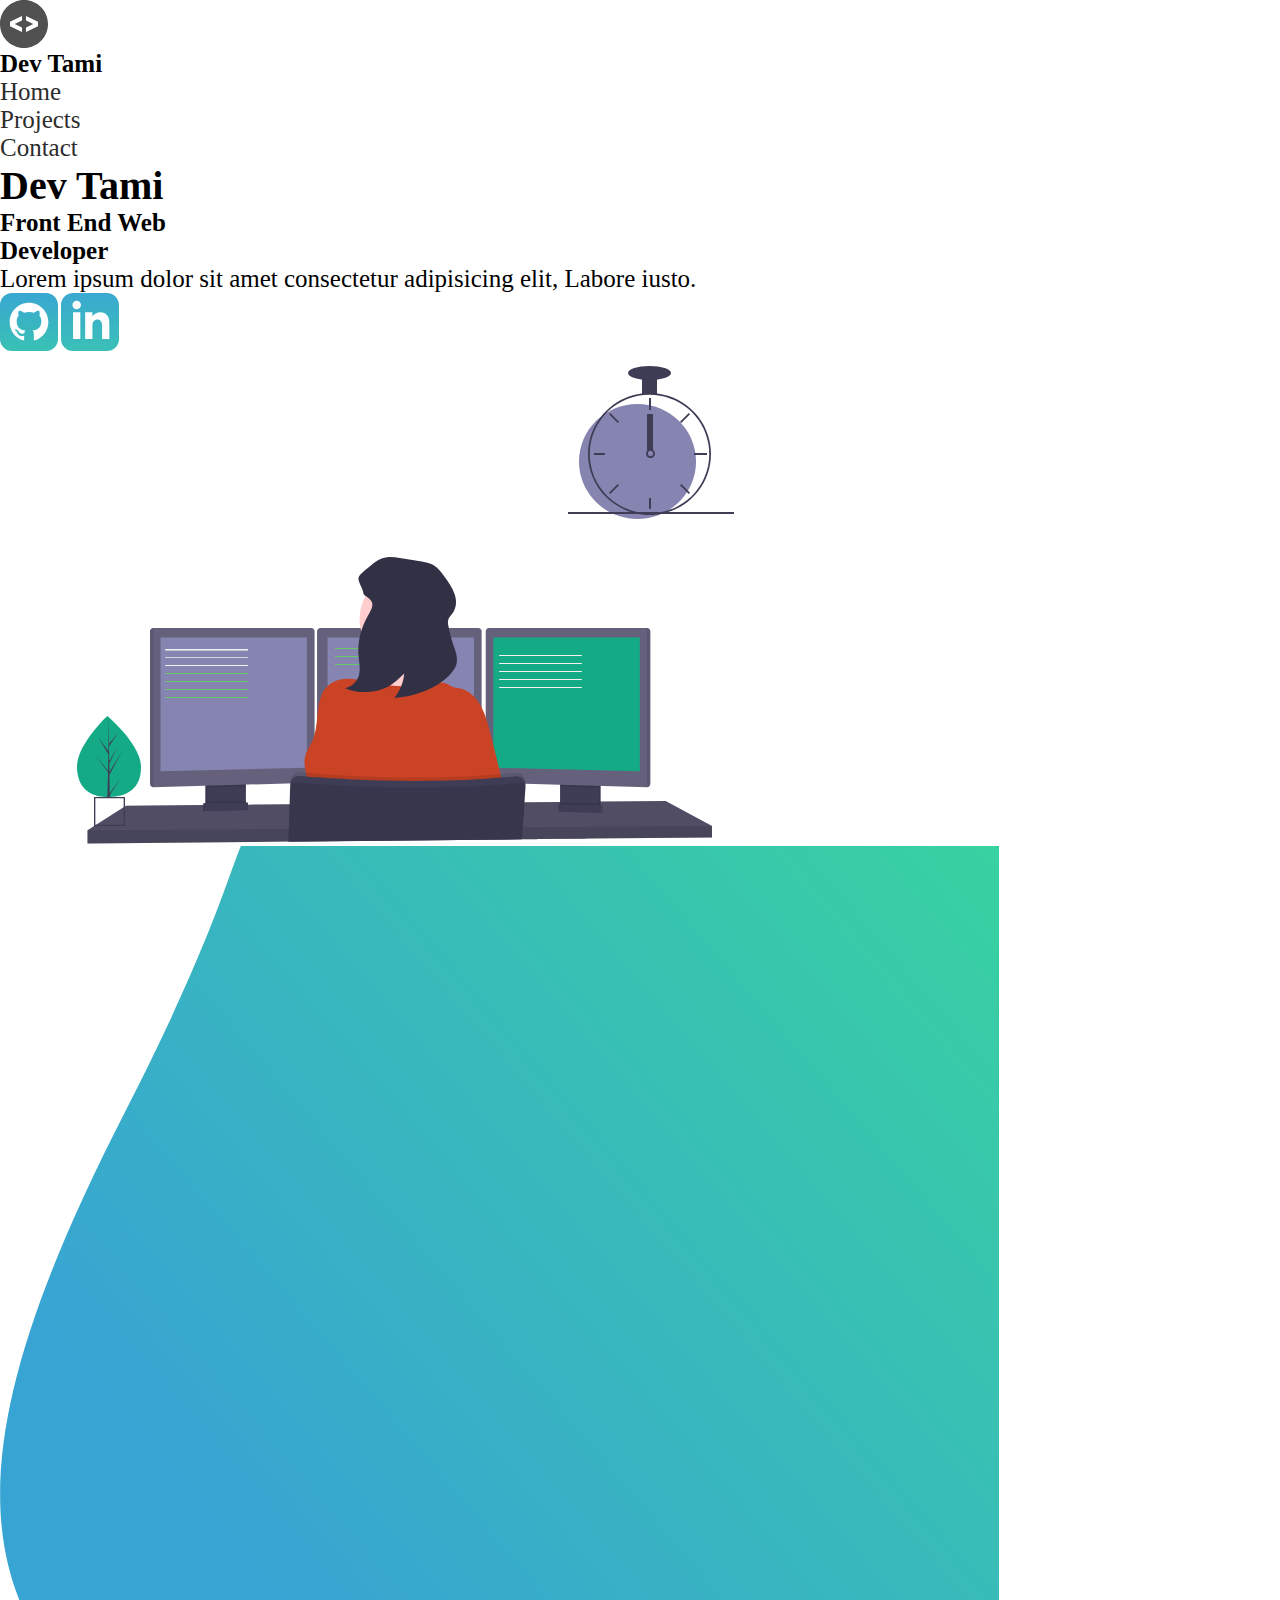
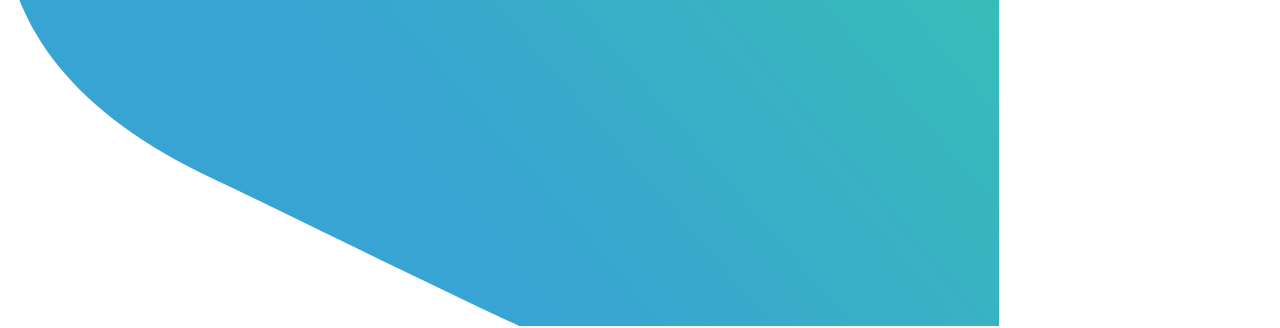
==== index.html @ 2d35cf11 "first commit" ====
<!DOCTYPE html>
<html lang="en">
<head>
    <meta charset="UTF-8">
    <meta http-equiv="X-UA-Compatible" content="IE=edge">
    <meta name="viewport" content="width=device-width, initial-scale=1.0">
    <link rel="stylesheet" href="./styles/base.css">
    <title>Sass</title>
</head>
<body>
    <header class="main-head">
        <nav>
            <div class="logo">
                <img src="./icons/code.svg" alt="icon-logo">
                <h1>Dev Tami</h1>
            </div>
            <ul>
                <li><a href="/">Home</a></li>
                <li><a href="/">Projects</a></li>
                <li><a href="/">Contact</a></li>
            </ul>
        </nav>

    </header>
    <section class="intro">
        <div class="intro-text">
            <h2>Dev Tami</h2>
            <h3>Front End Web <br/> Developer</h3>
            <p>Lorem ipsum dolor sit amet consectetur adipisicing elit, Labore iusto.</p>
            <div class="intro-social">
                <a href="#"><img src="./icons/github.svg" alt="github-social-link"></a>
                <a href="#"><img src="./icons/linked-in.svg" alt="linkedin-social-link"></a>
            </div>
        </div>
        <div class="intro-image">
            <svg width="859" height="487" viewBox="0 0 859 487" fill="none" xmlns="http://www.w3.org/2000/svg">
                <g id="undraw_programmer_imem 1">
                <path id="Vector" d="M711.975 468.967V480.392L586.654 481.622L585.318 481.648L537.688 482.114L536.549 482.132L522.072 482.263H521.643L433.394 483.133L288.53 484.566H288.407L251.574 484.935L251.178 484.944L87.5152 486.543V473.361L125.997 448.755L203.209 448.07L204.859 448.061L205.404 448.052L207.054 448.026L244.125 447.7L245.783 447.692L246.311 447.683L247.961 447.674L259.848 447.569L260.162 447.56L289.487 447.296H289.727L518.558 445.24L524.159 445.196H524.72L528.993 445.152L560.051 444.88L561.701 444.853L563.227 444.836H564.019L573.679 444.757L575.592 444.73L578.158 444.713L586.201 444.633L598.962 444.519L600.612 444.502L603.483 444.484H604.019L665.648 443.922L711.975 468.967Z" fill="#65617D"/>
                <path id="Vector_2" opacity="0.2" d="M711.975 468.967V480.392L586.654 481.622L585.318 481.648L537.688 482.114L536.549 482.132L522.072 482.263H521.643L433.394 483.133L288.53 484.566H288.407L251.574 484.935L251.178 484.944L87.5152 486.543V473.361L125.997 448.755L203.209 448.07L204.859 448.061L205.404 448.052L207.054 448.026L244.125 447.7L245.783 447.692L246.311 447.683L247.961 447.674L259.848 447.569L260.162 447.56L289.487 447.296H289.727L518.558 445.24L524.159 445.196H524.72L528.993 445.152L560.051 444.88L561.701 444.853L563.227 444.836H564.019L573.679 444.757L575.592 444.73L578.158 444.713L586.201 444.633L598.962 444.519L600.612 444.502L603.483 444.484H604.019L665.648 443.922L711.975 468.967Z" fill="black"/>
                <path id="Vector_3" d="M244.257 425.036V446.558C244.258 447.577 243.987 448.576 243.476 449.438C242.964 450.3 242.234 450.989 241.37 451.426C240.726 451.759 240.023 451.939 239.308 451.954L210.518 452.604C209.749 452.624 208.987 452.452 208.291 452.103C207.411 451.674 206.666 450.984 206.144 450.116C205.622 449.248 205.345 448.239 205.346 447.208V425.036H244.257Z" fill="#3F3D56"/>
                <path id="Vector_4" opacity="0.1" d="M244.257 425.036V446.558C244.258 447.577 243.987 448.576 243.476 449.438C242.964 450.3 242.234 450.989 241.37 451.426C240.726 451.759 240.023 451.939 239.308 451.954L210.518 452.604C209.749 452.624 208.987 452.452 208.291 452.103C207.411 451.674 206.666 450.984 206.144 450.116C205.622 449.248 205.345 448.239 205.346 447.208V425.036H244.257Z" fill="black"/>
                <path id="Vector_5" d="M245.907 425.036V446.558C245.907 447.577 245.636 448.576 245.125 449.438C244.614 450.3 243.884 450.989 243.02 451.426C242.376 451.759 241.673 451.939 240.958 451.954L212.168 452.604C211.399 452.624 210.637 452.452 209.941 452.103C209.061 451.674 208.316 450.984 207.794 450.116C207.272 449.248 206.995 448.239 206.996 447.208V425.036H245.907Z" fill="#3F3D56"/>
                <path id="Vector_6" d="M600.612 425.028H561.701V452.71H600.612V425.028Z" fill="#3F3D56"/>
                <path id="Vector_7" opacity="0.1" d="M600.612 425.028H561.701V452.71H600.612V425.028Z" fill="black"/>
                <path id="Vector_8" d="M598.962 425.028H560.051V452.71H598.962V425.028Z" fill="#3F3D56"/>
                <path id="Vector_9" opacity="0.1" d="M245.899 425.028V429.395L206.988 430.502V425.028H245.899Z" fill="black"/>
                <path id="Vector_10" d="M314.581 274.499V422.312C314.571 423.214 314.236 424.078 313.645 424.724C313.053 425.37 312.252 425.75 311.405 425.783L153.31 430.265H153.269C152.408 430.254 151.586 429.884 150.977 429.236C150.368 428.587 150.021 427.711 150.011 426.794V274.499C150.021 273.582 150.368 272.706 150.977 272.057C151.586 271.409 152.408 271.04 153.269 271.028H311.323C312.184 271.04 313.006 271.409 313.615 272.057C314.224 272.706 314.57 273.582 314.581 274.499Z" fill="#65617D"/>
                <path id="Vector_11" opacity="0.1" d="M153.31 271.028V430.265H153.269C152.408 430.254 151.586 429.884 150.977 429.236C150.368 428.587 150.021 427.711 150.011 426.794V274.499C150.021 273.582 150.368 272.706 150.977 272.057C151.586 271.409 152.408 271.04 153.269 271.028H153.31Z" fill="black"/>
                <path id="Vector_12" d="M160.52 280.466H306.942V410.747L160.52 414.262V280.466Z" fill="#8684B0"/>
                <path id="Vector_13" opacity="0.1" d="M598.962 425.028V430.661L560.051 429.553V425.028H598.962Z" fill="black"/>
                <path id="Vector_14" d="M650.321 274.499V426.794C650.311 427.719 649.958 428.602 649.341 429.251C648.723 429.901 647.89 430.265 647.022 430.265L488.894 425.783C488.047 425.75 487.246 425.37 486.654 424.724C486.063 424.078 485.728 423.214 485.718 422.312V274.499C485.729 273.582 486.075 272.706 486.684 272.057C487.293 271.409 488.115 271.04 488.976 271.028H647.03C647.897 271.03 648.728 271.396 649.343 272.045C649.959 272.695 650.311 273.576 650.321 274.499Z" fill="#65617D"/>
                <path id="Vector_15" opacity="0.1" d="M650.321 274.499V426.794C650.311 427.719 649.958 428.602 649.341 429.251C648.723 429.901 647.89 430.265 647.022 430.265V271.028C647.89 271.028 648.723 271.392 649.341 272.042C649.958 272.692 650.311 273.575 650.321 274.499Z" fill="black"/>
                <path id="Vector_16" d="M639.796 280.466H493.373V410.747L639.796 414.262V280.466Z" fill="#15AA86"/>
                <path id="Vector_17" d="M481.626 274.499V422.312C481.616 423.214 481.281 424.078 480.69 424.724C480.099 425.37 479.297 425.75 478.45 425.783L320.356 430.265C319.488 430.265 318.654 429.901 318.037 429.251C317.419 428.602 317.067 427.719 317.056 426.794V274.499C317.067 273.582 317.413 272.706 318.022 272.057C318.631 271.409 319.453 271.04 320.314 271.028H478.368C479.229 271.04 480.051 271.409 480.66 272.057C481.269 272.706 481.616 273.582 481.626 274.499Z" fill="#65617D"/>
                <path id="Vector_18" d="M327.565 280.466H473.988V410.747L327.565 414.262V280.466Z" fill="#8684B0"/>
                <path id="Vector_19" opacity="0.1" d="M711.975 468.967V480.392L586.654 481.622L585.318 481.648L537.688 482.114L536.549 482.132L522.072 482.263H521.643L433.394 483.133L288.53 484.566H288.407L251.574 484.935L251.178 484.944L87.5152 486.543V473.361L254.569 472.192H254.965L288.778 471.946H288.935L522.451 470.303H522.691L522.831 470.294H523.219L527.17 470.268H528.374L589.822 469.828L593.452 469.811L594.26 469.802L711.975 468.967Z" fill="black"/>
                <path id="Vector_20" d="M370.821 292H335.179C335.131 292 335.086 291.947 335.052 291.854C335.019 291.76 335 291.633 335 291.5C335 291.367 335.019 291.24 335.052 291.146C335.086 291.053 335.131 291 335.179 291H370.821C370.869 291 370.914 291.053 370.948 291.146C370.981 291.24 371 291.367 371 291.5C371 291.633 370.981 291.76 370.948 291.854C370.914 291.947 370.869 292 370.821 292Z" fill="#65CB69"/>
                <path id="Vector_21" d="M370.821 300H335.179C335.131 300 335.086 299.947 335.052 299.854C335.019 299.76 335 299.633 335 299.5C335 299.367 335.019 299.24 335.052 299.146C335.086 299.053 335.131 299 335.179 299H370.821C370.869 299 370.914 299.053 370.948 299.146C370.981 299.24 371 299.367 371 299.5C371 299.633 370.981 299.76 370.948 299.854C370.914 299.947 370.869 300 370.821 300Z" fill="#65CB69"/>
                <path id="Vector_22" d="M370.821 308H335.179C335.131 308 335.086 307.947 335.052 307.854C335.019 307.76 335 307.633 335 307.5C335 307.367 335.019 307.24 335.052 307.146C335.086 307.053 335.131 307 335.179 307H370.821C370.869 307 370.914 307.053 370.948 307.146C370.981 307.24 371 307.367 371 307.5C371 307.633 370.981 307.76 370.948 307.854C370.914 307.947 370.869 308 370.821 308Z" fill="#65CB69"/>
                <path id="Vector_23" d="M401.948 307.12C425.333 307.12 444.291 286.924 444.291 262.012C444.291 237.099 425.333 216.903 401.948 216.903C378.563 216.903 359.605 237.099 359.605 262.012C359.605 286.924 378.563 307.12 401.948 307.12Z" fill="#FFCDCD"/>
                <path id="Vector_24" d="M444.299 331.445C444.299 331.445 362.22 341.991 370.057 331.445C372.894 327.631 373.678 316.33 373.521 303.456C373.472 299.545 373.34 295.494 373.15 291.46C372.243 272.127 370.057 253.233 370.057 253.233C370.057 253.233 441.824 217.202 433.575 245.763C430.275 257.301 431.356 273.506 433.864 288.718C434.598 293.156 435.448 297.506 436.339 301.636C438.513 311.711 441.17 321.66 444.299 331.445Z" fill="#FFCDCD"/>
                <path id="Vector_25" d="M417.514 327.868C427.009 325.997 437.064 322.596 445.998 326.515C448.349 327.543 450.511 329.046 452.919 329.907C455.328 330.768 457.968 330.979 460.476 331.586C469.286 333.712 476.429 340.857 481.016 349.161C485.602 357.466 487.978 366.86 490.304 376.158L495.996 398.857C500.946 418.586 505.895 438.482 507.042 458.879C438.134 463.08 369.069 463.5 300.12 460.135C304.608 451.049 309.194 441.408 308.815 431.135C308.436 420.862 302.884 410.73 304.888 400.606C306.167 394.156 310.308 388.839 312.841 382.837C320.059 365.683 314.441 342.597 327.128 329.538C332.837 323.668 341.152 321.444 349.096 321.726C359.226 322.086 369.595 325.452 379.617 327.095C392.453 329.169 404.579 330.399 417.514 327.868Z" fill="#CA4325"/>
                <path id="Vector_26" opacity="0.1" d="M525.495 425.564L525.413 426.82V426.908L525.273 428.929L524.175 445.196L522.847 464.793L522.468 470.312L521.643 482.123V482.272L433.377 483.151L288.53 484.821V485.559H288.415V484.821V484.575L288.786 471.955L289.496 447.296L290.106 426.39L290.164 424.307C290.2 423.05 290.476 421.814 290.976 420.674C291.475 419.535 292.187 418.516 293.069 417.679C293.951 416.843 294.983 416.207 296.103 415.81C297.224 415.413 298.408 415.263 299.584 415.37C303.478 415.721 308.535 416.152 314.581 416.609L317.056 416.802C351.975 419.386 416.508 422.725 481.626 418.56C482.996 418.481 484.373 418.393 485.751 418.287C495.848 417.611 505.937 416.741 515.926 415.651C517.189 415.51 518.466 415.666 519.666 416.107C520.866 416.548 521.961 417.265 522.873 418.206C523.786 419.147 524.493 420.289 524.946 421.553C525.399 422.816 525.587 424.171 525.495 425.52V425.564Z" fill="black"/>
                <path id="Vector_27" d="M288.506 485.559V484.821L433.377 483.142L521.643 482.263H521.89V482.114L522.715 470.303L523.07 465.03L524.423 445.161L525.487 429.43V429.044C525.536 428.319 525.506 427.59 525.396 426.873C525.401 426.844 525.401 426.814 525.396 426.785C525.17 425.302 524.603 423.901 523.747 422.708C522.838 421.467 521.648 420.493 520.289 419.878C518.929 419.263 517.445 419.027 515.976 419.192C505.986 420.282 495.897 421.152 485.8 421.829C484.423 421.934 483.045 422.022 481.676 422.101C416.557 426.223 352.024 422.883 317.105 420.344L314.631 420.15C308.584 419.693 303.527 419.272 299.634 418.911C297.492 418.719 295.359 419.378 293.647 420.763C291.934 422.147 290.764 424.158 290.362 426.407C290.278 426.883 290.229 427.365 290.213 427.849L289.652 447.323L288.885 471.99L288.522 484.61V484.856V485.594L288.506 485.559Z" fill="#3F3D56"/>
                <path id="Vector_28" opacity="0.1" d="M525.743 431.724L524.728 445.196L523.219 465.276L522.839 470.303L522.014 481.56L521.965 482.123V482.272L521.841 483.573L521.932 482.272H521.693L433.427 483.151L288.53 484.821V484.575L288.935 471.955L289.76 447.296L290.287 430.907C290.313 429.974 290.558 429.064 290.999 428.258C291.44 427.452 292.063 426.777 292.812 426.293C293.746 425.683 294.838 425.406 295.93 425.502C297.662 425.652 299.79 425.827 302.273 426.021C306.307 426.337 311.282 426.706 317.072 427.093C327.796 427.813 341.251 428.587 356.668 429.219C399.564 430.977 457.473 431.566 512.478 426.434C514.953 426.205 517.51 425.95 520.01 425.695C520.999 425.59 521.996 425.792 522.88 426.275C523.131 426.408 523.369 426.567 523.59 426.75C524.308 427.304 524.877 428.05 525.24 428.912C525.324 429.083 525.393 429.263 525.446 429.448C525.694 430.176 525.795 430.952 525.743 431.724Z" fill="black"/>
                <path id="Vector_29" opacity="0.1" d="M245.907 443.755V446.558C245.907 447.577 245.636 448.576 245.125 449.438C244.614 450.3 243.884 450.989 243.02 451.427L209.941 452.103C209.061 451.674 208.316 450.984 207.794 450.116C207.272 449.248 206.995 448.239 206.996 447.208V444.572L245.907 443.755Z" fill="black"/>
                <path id="Vector_30" d="M246.311 453.079L203.209 453.957V446.338L246.311 445.46V453.079Z" fill="#3F3D56"/>
                <path id="Vector_31" opacity="0.1" d="M246.311 453.079L203.209 453.957V446.338L246.311 445.46V453.079Z" fill="black"/>
                <path id="Vector_32" d="M247.961 453.079L204.859 453.957V446.338L247.961 445.46V453.079Z" fill="#3F3D56"/>
                <path id="Vector_33" opacity="0.1" d="M560.298 445.512V448.316C560.298 449.335 560.569 450.334 561.08 451.195C561.591 452.057 562.321 452.747 563.186 453.184L596.265 453.861C597.144 453.431 597.889 452.742 598.412 451.874C598.934 451.006 599.211 449.997 599.21 448.966V446.33L560.298 445.512Z" fill="black"/>
                <path id="Vector_34" opacity="0.1" d="M559.886 454.836L602.988 455.715V448.096L559.886 447.217V454.836Z" fill="black"/>
                <path id="Vector_35" d="M558.236 454.836L601.338 455.715V448.096L558.236 447.217V454.836Z" fill="#3F3D56"/>
                <path id="Vector_36" d="M247.689 293.156H165.527C165.418 293.156 165.313 293.11 165.236 293.027C165.158 292.945 165.115 292.833 165.115 292.717C165.115 292.6 165.158 292.488 165.236 292.406C165.313 292.324 165.418 292.277 165.527 292.277H247.689C247.798 292.277 247.903 292.324 247.981 292.406C248.058 292.488 248.101 292.6 248.101 292.717C248.101 292.833 248.058 292.945 247.981 293.027C247.903 293.11 247.798 293.156 247.689 293.156Z" fill="#F2F2F2"/>
                <path id="Vector_37" d="M247.689 293.156H165.527C165.418 293.156 165.313 293.11 165.236 293.027C165.158 292.945 165.115 292.833 165.115 292.717C165.115 292.6 165.158 292.488 165.236 292.406C165.313 292.324 165.418 292.277 165.527 292.277H247.689C247.798 292.277 247.903 292.324 247.981 292.406C248.058 292.488 248.101 292.6 248.101 292.717C248.101 292.833 248.058 292.945 247.981 293.027C247.903 293.11 247.798 293.156 247.689 293.156Z" fill="#F2F2F2"/>
                <path id="Vector_38" d="M247.689 293.156H165.527C165.418 293.156 165.313 293.11 165.236 293.027C165.158 292.945 165.115 292.833 165.115 292.717C165.115 292.6 165.158 292.488 165.236 292.406C165.313 292.324 165.418 292.277 165.527 292.277H247.689C247.798 292.277 247.903 292.324 247.981 292.406C248.058 292.488 248.101 292.6 248.101 292.717C248.101 292.833 248.058 292.945 247.981 293.027C247.903 293.11 247.798 293.156 247.689 293.156Z" fill="#F2F2F2"/>
                <path id="Vector_39" d="M247.574 308.879H165.412C165.303 308.879 165.198 308.832 165.121 308.75C165.043 308.668 165 308.556 165 308.439C165 308.323 165.043 308.211 165.121 308.129C165.198 308.046 165.303 308 165.412 308H247.574C247.683 308 247.788 308.046 247.866 308.129C247.943 308.211 247.986 308.323 247.986 308.439C247.986 308.556 247.943 308.668 247.866 308.75C247.788 308.832 247.683 308.879 247.574 308.879Z" fill="#F2F2F2"/>
                <path id="Vector_40" d="M247.574 316.879H165.412C165.303 316.879 165.198 316.832 165.121 316.75C165.043 316.668 165 316.556 165 316.439C165 316.323 165.043 316.211 165.121 316.129C165.198 316.046 165.303 316 165.412 316H247.574C247.683 316 247.788 316.046 247.866 316.129C247.943 316.211 247.986 316.323 247.986 316.439C247.986 316.556 247.943 316.668 247.866 316.75C247.788 316.832 247.683 316.879 247.574 316.879Z" fill="#65CB69"/>
                <path id="Vector_41" d="M247.574 324.879H165.412C165.303 324.879 165.198 324.832 165.121 324.75C165.043 324.668 165 324.556 165 324.439C165 324.323 165.043 324.211 165.121 324.129C165.198 324.046 165.303 324 165.412 324H247.574C247.683 324 247.788 324.046 247.866 324.129C247.943 324.211 247.986 324.323 247.986 324.439C247.986 324.556 247.943 324.668 247.866 324.75C247.788 324.832 247.683 324.879 247.574 324.879Z" fill="#65CB69"/>
                <path id="Vector_42" d="M247.574 332.879H165.412C165.303 332.879 165.198 332.832 165.121 332.75C165.043 332.668 165 332.556 165 332.439C165 332.323 165.043 332.211 165.121 332.129C165.198 332.046 165.303 332 165.412 332H247.574C247.683 332 247.788 332.046 247.866 332.129C247.943 332.211 247.986 332.323 247.986 332.439C247.986 332.556 247.943 332.668 247.866 332.75C247.788 332.832 247.683 332.879 247.574 332.879Z" fill="#65CB69"/>
                <path id="Vector_43" d="M247.574 340.879H165.412C165.303 340.879 165.198 340.832 165.121 340.75C165.043 340.668 165 340.556 165 340.439C165 340.323 165.043 340.211 165.121 340.129C165.198 340.046 165.303 340 165.412 340H247.574C247.683 340 247.788 340.046 247.866 340.129C247.943 340.211 247.986 340.323 247.986 340.439C247.986 340.556 247.943 340.668 247.866 340.75C247.788 340.832 247.683 340.879 247.574 340.879Z" fill="#65CB69"/>
                <path id="Vector_44" d="M247.689 301.065H165.527C165.418 301.065 165.313 301.019 165.236 300.937C165.158 300.854 165.115 300.742 165.115 300.626C165.115 300.509 165.158 300.398 165.236 300.315C165.313 300.233 165.418 300.186 165.527 300.186H247.689C247.798 300.186 247.903 300.233 247.981 300.315C248.058 300.398 248.101 300.509 248.101 300.626C248.101 300.742 248.058 300.854 247.981 300.937C247.903 301.019 247.798 301.065 247.689 301.065Z" fill="#F2F2F2"/>
                <path id="Vector_45" d="M581.574 298.879H499.412C499.303 298.879 499.198 298.833 499.121 298.75C499.043 298.668 499 298.556 499 298.439C499 298.323 499.043 298.211 499.121 298.129C499.198 298.046 499.303 298 499.412 298H581.574C581.683 298 581.788 298.046 581.866 298.129C581.943 298.211 581.986 298.323 581.986 298.439C581.986 298.556 581.943 298.668 581.866 298.75C581.788 298.833 581.683 298.879 581.574 298.879Z" fill="#F2F2F2"/>
                <path id="Vector_46" d="M581.574 306.879H499.412C499.303 306.879 499.198 306.833 499.121 306.75C499.043 306.668 499 306.556 499 306.439C499 306.323 499.043 306.211 499.121 306.129C499.198 306.046 499.303 306 499.412 306H581.574C581.683 306 581.788 306.046 581.866 306.129C581.943 306.211 581.986 306.323 581.986 306.439C581.986 306.556 581.943 306.668 581.866 306.75C581.788 306.833 581.683 306.879 581.574 306.879Z" fill="#F2F2F2"/>
                <path id="Vector_47" d="M581.574 314.879H499.412C499.303 314.879 499.198 314.833 499.121 314.75C499.043 314.668 499 314.556 499 314.439C499 314.323 499.043 314.211 499.121 314.129C499.198 314.046 499.303 314 499.412 314H581.574C581.683 314 581.788 314.046 581.866 314.129C581.943 314.211 581.986 314.323 581.986 314.439C581.986 314.556 581.943 314.668 581.866 314.75C581.788 314.833 581.683 314.879 581.574 314.879Z" fill="#F2F2F2"/>
                <path id="Vector_48" d="M581.574 322.879H499.412C499.303 322.879 499.198 322.833 499.121 322.75C499.043 322.668 499 322.556 499 322.439C499 322.323 499.043 322.211 499.121 322.129C499.198 322.046 499.303 322 499.412 322H581.574C581.683 322 581.788 322.046 581.866 322.129C581.943 322.211 581.986 322.323 581.986 322.439C581.986 322.556 581.943 322.668 581.866 322.75C581.788 322.833 581.683 322.879 581.574 322.879Z" fill="#F2F2F2"/>
                <path id="Vector_49" d="M581.574 330.879H499.412C499.303 330.879 499.198 330.833 499.121 330.75C499.043 330.668 499 330.556 499 330.439C499 330.323 499.043 330.211 499.121 330.129C499.198 330.046 499.303 330 499.412 330H581.574C581.683 330 581.788 330.046 581.866 330.129C581.943 330.211 581.986 330.323 581.986 330.439C581.986 330.556 581.943 330.668 581.866 330.75C581.788 330.833 581.683 330.879 581.574 330.879Z" fill="#F2F2F2"/>
                <path id="Vector_50" d="M372.417 247.54C372.477 251.376 370.065 254.992 368.019 258.538C360.567 271.452 357.34 285.475 358.597 299.476C359.14 305.503 360.517 311.531 359.14 317.504C357.763 323.476 352.866 329.433 345 331.148C358.046 336.874 375.707 336.271 387.986 329.69C394.528 326.183 399.403 321.29 404.173 316.479C403.607 325.121 400.208 333.534 394.268 341C405.005 340.3 415.424 337.947 424.848 334.094C434.272 330.241 442.492 324.973 448.975 318.632C452.183 315.449 454.974 311.953 456.209 308.095C458.509 300.972 455.301 293.569 452.853 286.451C450.807 280.5 449.273 274.461 448.261 268.368C447.941 266.417 447.68 264.412 448.335 262.505C449.08 260.275 451.067 258.39 452.533 256.357C456.7 250.581 456.797 243.589 454.661 237.244C452.525 230.899 448.343 225.047 444.197 219.266C440.878 214.63 437.276 209.78 431.203 207.057C427.408 205.358 423.017 204.652 418.641 203.967L399.76 200.991C395.629 200.339 391.38 199.687 387.205 200.164C380.157 200.975 375.193 204.723 370.832 208.569C367.416 211.561 359.066 217.178 358.478 221.096C357.942 224.707 362.273 230.756 363.01 234.565C363.978 239.496 364.662 237.852 368.443 240.877C370.832 242.751 372.373 244.916 372.417 247.54Z" fill="#313045"/>
                <g id="clock">
                <path id="Vector 19" d="M637.5 162C669.809 162 696 136.257 696 104.5C696 72.744 669.809 47 637.5 47C605.191 47 579 72.744 579 104.5C579 136.257 605.191 162 637.5 162Z" fill="#8684B0"/>
                <path id="Vector 20" d="M657.407 36.4967C652.157 35.8344 646.843 35.8344 641.592 36.4967C629.896 38.02 618.885 42.8395 609.867 50.3834C600.849 57.9272 594.202 67.8788 590.715 79.0573C589.129 84.1512 588.231 89.4321 588.044 94.7602C588.018 95.501 588 96.2506 588 97.0001C588.016 113.173 594.501 128.679 606.031 140.115C617.561 151.551 633.194 157.983 649.5 158C650.809 158 652.118 157.956 653.409 157.877C656.441 157.689 659.454 157.275 662.424 156.64C676.603 153.616 689.249 145.719 698.128 134.343C707.007 122.968 711.547 108.846 710.947 94.4724C710.347 80.0983 704.645 66.3976 694.848 55.7893C685.051 45.181 671.79 38.3478 657.407 36.4967ZM668.749 153.103H668.74C663.787 154.779 658.632 155.796 653.409 156.126C652.118 156.213 650.809 156.257 649.5 156.257C633.661 156.238 618.476 149.988 607.277 138.88C596.077 127.771 589.776 112.71 589.757 97.0001C589.757 96.2506 589.775 95.501 589.801 94.7602C590.405 79.4502 596.956 64.965 608.084 54.3372C619.211 43.7096 634.052 37.7632 649.5 37.7428C663.654 37.7436 677.347 42.7284 688.142 51.809C698.936 60.8896 706.13 73.4763 708.441 87.327C710.751 101.177 708.031 115.392 700.762 127.437C693.493 139.483 682.148 148.578 668.749 153.103Z" fill="#3F3D56"/>
                <path id="Vector 21" d="M651 41H649V53H651V41Z" fill="#3F3D56"/>
                <path id="Vector 22" d="M610.25 56L609 57.25L617.75 66L619 64.75L610.25 56Z" fill="#3F3D56"/>
                <path id="Vector 23" d="M594 96V98H605V96H594Z" fill="#3F3D56"/>
                <path id="Vector 24" d="M609 135.75L610.25 137L619 128.25L617.75 127L609 135.75Z" fill="#3F3D56"/>
                <path id="Vector 25" d="M680 64.75L681.25 66L690 57.25L688.75 56L680 64.75Z" fill="#3F3D56"/>
                <path id="Vector 26" d="M694 96V98H707V96H694Z" fill="#3F3D56"/>
                <path id="Vector 27" d="M681.25 127L680 128.25L688.75 137L690 135.75L681.25 127Z" fill="#3F3D56"/>
                <path id="Vector 28" d="M651 141H649V152H651V141Z" fill="#3F3D56"/>
                <path id="Vector 29" d="M653.2 92.8999C652.421 92.3159 651.474 92 650.5 92C649.527 92 648.579 92.3159 647.801 92.8999C647.267 93.3049 646.828 93.8207 646.514 94.4121C646.115 95.1727 645.943 96.0322 646.017 96.8886C646.091 97.7443 646.408 98.5611 646.932 99.2423C647.456 99.9236 648.163 100.441 648.972 100.733C649.779 101.024 650.654 101.079 651.492 100.889C652.331 100.7 653.096 100.275 653.701 99.663C654.305 99.0522 654.721 98.2811 654.901 97.4404C655.08 96.6004 655.015 95.726 654.714 94.9219C654.413 94.1171 653.888 93.4157 653.201 92.8999H653.2ZM650.5 99.1996C649.785 99.1974 649.1 98.9122 648.594 98.4068C648.087 97.9008 647.803 97.215 647.801 96.5001C647.804 95.9535 647.97 95.4213 648.278 94.9698C648.541 94.588 648.899 94.2804 649.316 94.0775C649.734 93.8738 650.196 93.7818 650.66 93.8102C651.122 93.8379 651.571 93.9846 651.961 94.2369C652.35 94.4885 652.669 94.8366 652.885 95.2476C653.1 95.6586 653.207 96.1183 653.193 96.5817C653.18 97.0458 653.046 97.498 652.807 97.8955C652.566 98.293 652.229 98.6217 651.825 98.85C651.42 99.0784 650.964 99.1989 650.5 99.1996Z" fill="#3F3D56"/>
                <path id="Vector 30" d="M657 21H642V37H657V21Z" fill="#3F3D56"/>
                <path id="Vector 31" d="M649.5 23C661.374 23 671 19.866 671 16C671 12.134 661.374 9 649.5 9C637.626 9 628 12.134 628 16C628 19.866 637.626 23 649.5 23Z" fill="#3F3D56"/>
                <path id="clock arrow" d="M653 57H647V93H653V57Z" fill="#3F3D56"/>
                <path id="Vector 32" d="M734 155H568V157H734V155Z" fill="#3F3D56"/>
                </g>
                <g id="plant left">
                <path id="Vector 33" d="M140.975 408.941C141.678 431.304 127.604 439.499 109.942 439.978C109.532 439.989 109.123 439.996 108.717 439.998C107.898 440.005 107.087 439.992 106.283 439.961C90.31 439.345 77.6659 431.473 77.0118 410.676C76.3348 389.153 105.108 361.189 107.267 359.12L107.271 359.118C107.353 359.039 107.395 359 107.395 359C107.395 359 140.271 386.581 140.975 408.941Z" fill="#15AA86"/>
                <path id="Vector 34" d="M109.69 436.589L120.615 421.098L109.712 438.256L109.735 439.998C108.938 440.005 108.148 439.992 107.365 439.961L107.907 417.554L107.893 417.381L107.912 417.348L107.964 415.23L96 398.667L107.951 413.646L107.993 414.093L108.402 397.164L98.068 379.992L108.431 394.19L108.323 359.117V359L108.327 359.115L109.013 386.757L118.431 375.529L109.044 389.138L109.249 404.281L117.916 389.502L109.281 406.508L109.396 414.927L122 394.341L109.434 417.865L109.69 436.589Z" fill="#3F3D56"/>
                </g>
                <path id="Vector 16" d="M94 440V469H125V440H94ZM123.651 467.738H95.3403V441.262H123.651V467.738Z" fill="#3F3D56"/>
                </g>
            </svg>
            <img src="./img/splash.svg" alt="colorfull-background">
        </div>
    </section>
</body>
</html>
---- styles/base.css ----
* {
  margin: 0;
  padding: 0;
  -webkit-box-sizing: border-box;
          box-sizing: border-box;
}

html {
  font-size: 62.5%;
  scroll-behavior: smooth;
}

h1 {
  font-size: 2.5rem;
}

li,
button,
label,
input,
a,
p {
  font-size: 2.5rem;
}

h2 {
  font-size: 4rem;
}

h3 {
  font-size: 2.5rem;
}

h4,
h5 {
  font-size: 2rem;
}

ul {
  list-style: none;
}

a {
  text-decoration: none;
  color: #2C2C2C;
}
/*# sourceMappingURL=base.css.map */
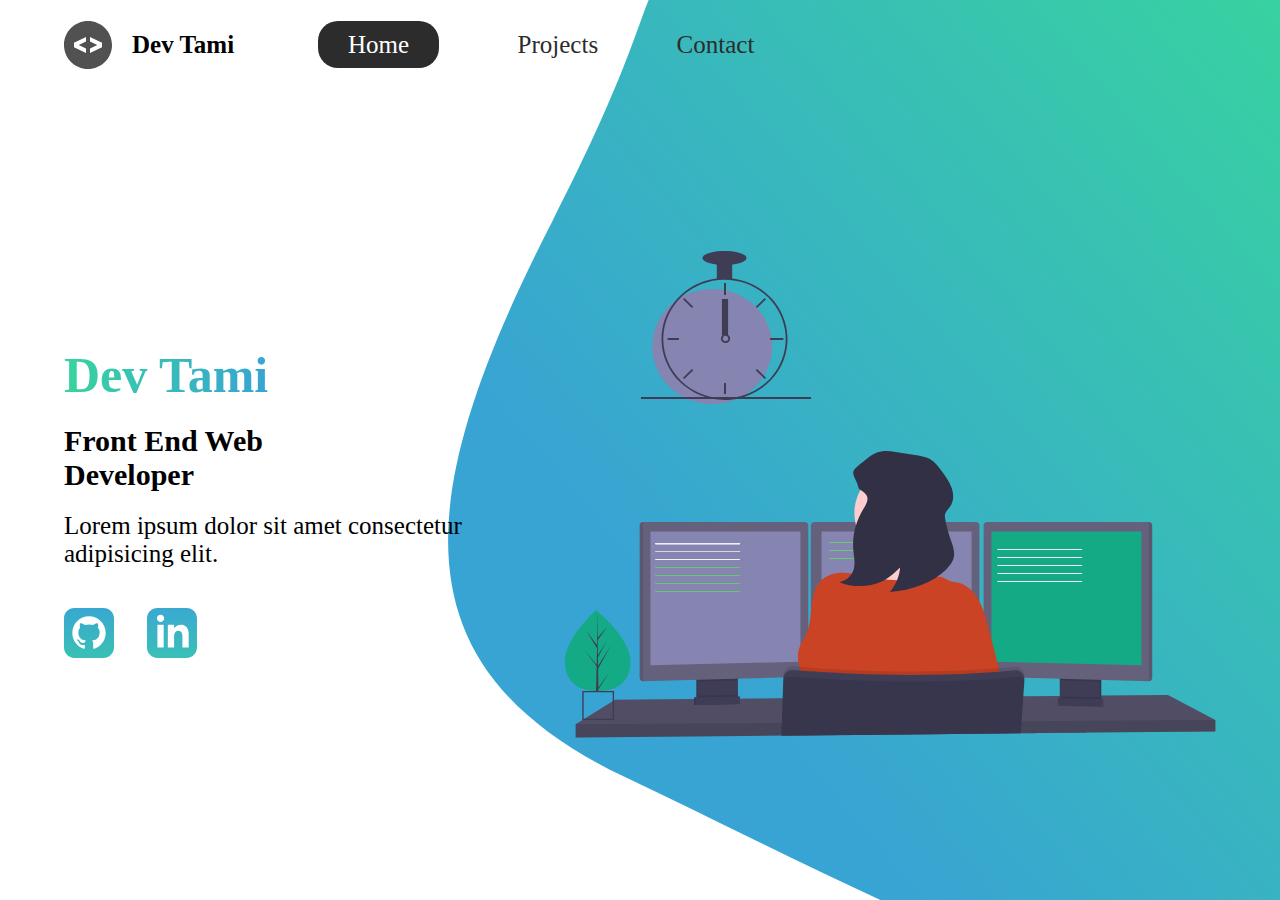
==== commit 0a57e64c: "style intro section" ====
--- a/index.html
+++ b/index.html
@@ -15,7 +15,7 @@
                 <h1>Dev Tami</h1>
             </div>
             <ul>
-                <li><a href="/">Home</a></li>
+                <li><a class="active" href="/">Home</a></li>
                 <li><a href="/">Projects</a></li>
                 <li><a href="/">Contact</a></li>
             </ul>
@@ -26,90 +26,90 @@
         <div class="intro-text">
             <h2>Dev Tami</h2>
             <h3>Front End Web <br/> Developer</h3>
-            <p>Lorem ipsum dolor sit amet consectetur adipisicing elit, Labore iusto.</p>
+            <p>Lorem ipsum dolor sit amet consectetur <br /> adipisicing elit.</p>
             <div class="intro-social">
                 <a href="#"><img src="./icons/github.svg" alt="github-social-link"></a>
                 <a href="#"><img src="./icons/linked-in.svg" alt="linkedin-social-link"></a>
             </div>
         </div>
         <div class="intro-image">
-            <svg width="859" height="487" viewBox="0 0 859 487" fill="none" xmlns="http://www.w3.org/2000/svg">
-                <g id="undraw_programmer_imem 1">
-                <path id="Vector" d="M711.975 468.967V480.392L586.654 481.622L585.318 481.648L537.688 482.114L536.549 482.132L522.072 482.263H521.643L433.394 483.133L288.53 484.566H288.407L251.574 484.935L251.178 484.944L87.5152 486.543V473.361L125.997 448.755L203.209 448.07L204.859 448.061L205.404 448.052L207.054 448.026L244.125 447.7L245.783 447.692L246.311 447.683L247.961 447.674L259.848 447.569L260.162 447.56L289.487 447.296H289.727L518.558 445.24L524.159 445.196H524.72L528.993 445.152L560.051 444.88L561.701 444.853L563.227 444.836H564.019L573.679 444.757L575.592 444.73L578.158 444.713L586.201 444.633L598.962 444.519L600.612 444.502L603.483 444.484H604.019L665.648 443.922L711.975 468.967Z" fill="#65617D"/>
-                <path id="Vector_2" opacity="0.2" d="M711.975 468.967V480.392L586.654 481.622L585.318 481.648L537.688 482.114L536.549 482.132L522.072 482.263H521.643L433.394 483.133L288.53 484.566H288.407L251.574 484.935L251.178 484.944L87.5152 486.543V473.361L125.997 448.755L203.209 448.07L204.859 448.061L205.404 448.052L207.054 448.026L244.125 447.7L245.783 447.692L246.311 447.683L247.961 447.674L259.848 447.569L260.162 447.56L289.487 447.296H289.727L518.558 445.24L524.159 445.196H524.72L528.993 445.152L560.051 444.88L561.701 444.853L563.227 444.836H564.019L573.679 444.757L575.592 444.73L578.158 444.713L586.201 444.633L598.962 444.519L600.612 444.502L603.483 444.484H604.019L665.648 443.922L711.975 468.967Z" fill="black"/>
-                <path id="Vector_3" d="M244.257 425.036V446.558C244.258 447.577 243.987 448.576 243.476 449.438C242.964 450.3 242.234 450.989 241.37 451.426C240.726 451.759 240.023 451.939 239.308 451.954L210.518 452.604C209.749 452.624 208.987 452.452 208.291 452.103C207.411 451.674 206.666 450.984 206.144 450.116C205.622 449.248 205.345 448.239 205.346 447.208V425.036H244.257Z" fill="#3F3D56"/>
-                <path id="Vector_4" opacity="0.1" d="M244.257 425.036V446.558C244.258 447.577 243.987 448.576 243.476 449.438C242.964 450.3 242.234 450.989 241.37 451.426C240.726 451.759 240.023 451.939 239.308 451.954L210.518 452.604C209.749 452.624 208.987 452.452 208.291 452.103C207.411 451.674 206.666 450.984 206.144 450.116C205.622 449.248 205.345 448.239 205.346 447.208V425.036H244.257Z" fill="black"/>
-                <path id="Vector_5" d="M245.907 425.036V446.558C245.907 447.577 245.636 448.576 245.125 449.438C244.614 450.3 243.884 450.989 243.02 451.426C242.376 451.759 241.673 451.939 240.958 451.954L212.168 452.604C211.399 452.624 210.637 452.452 209.941 452.103C209.061 451.674 208.316 450.984 207.794 450.116C207.272 449.248 206.995 448.239 206.996 447.208V425.036H245.907Z" fill="#3F3D56"/>
-                <path id="Vector_6" d="M600.612 425.028H561.701V452.71H600.612V425.028Z" fill="#3F3D56"/>
-                <path id="Vector_7" opacity="0.1" d="M600.612 425.028H561.701V452.71H600.612V425.028Z" fill="black"/>
-                <path id="Vector_8" d="M598.962 425.028H560.051V452.71H598.962V425.028Z" fill="#3F3D56"/>
-                <path id="Vector_9" opacity="0.1" d="M245.899 425.028V429.395L206.988 430.502V425.028H245.899Z" fill="black"/>
-                <path id="Vector_10" d="M314.581 274.499V422.312C314.571 423.214 314.236 424.078 313.645 424.724C313.053 425.37 312.252 425.75 311.405 425.783L153.31 430.265H153.269C152.408 430.254 151.586 429.884 150.977 429.236C150.368 428.587 150.021 427.711 150.011 426.794V274.499C150.021 273.582 150.368 272.706 150.977 272.057C151.586 271.409 152.408 271.04 153.269 271.028H311.323C312.184 271.04 313.006 271.409 313.615 272.057C314.224 272.706 314.57 273.582 314.581 274.499Z" fill="#65617D"/>
-                <path id="Vector_11" opacity="0.1" d="M153.31 271.028V430.265H153.269C152.408 430.254 151.586 429.884 150.977 429.236C150.368 428.587 150.021 427.711 150.011 426.794V274.499C150.021 273.582 150.368 272.706 150.977 272.057C151.586 271.409 152.408 271.04 153.269 271.028H153.31Z" fill="black"/>
-                <path id="Vector_12" d="M160.52 280.466H306.942V410.747L160.52 414.262V280.466Z" fill="#8684B0"/>
-                <path id="Vector_13" opacity="0.1" d="M598.962 425.028V430.661L560.051 429.553V425.028H598.962Z" fill="black"/>
-                <path id="Vector_14" d="M650.321 274.499V426.794C650.311 427.719 649.958 428.602 649.341 429.251C648.723 429.901 647.89 430.265 647.022 430.265L488.894 425.783C488.047 425.75 487.246 425.37 486.654 424.724C486.063 424.078 485.728 423.214 485.718 422.312V274.499C485.729 273.582 486.075 272.706 486.684 272.057C487.293 271.409 488.115 271.04 488.976 271.028H647.03C647.897 271.03 648.728 271.396 649.343 272.045C649.959 272.695 650.311 273.576 650.321 274.499Z" fill="#65617D"/>
-                <path id="Vector_15" opacity="0.1" d="M650.321 274.499V426.794C650.311 427.719 649.958 428.602 649.341 429.251C648.723 429.901 647.89 430.265 647.022 430.265V271.028C647.89 271.028 648.723 271.392 649.341 272.042C649.958 272.692 650.311 273.575 650.321 274.499Z" fill="black"/>
-                <path id="Vector_16" d="M639.796 280.466H493.373V410.747L639.796 414.262V280.466Z" fill="#15AA86"/>
-                <path id="Vector_17" d="M481.626 274.499V422.312C481.616 423.214 481.281 424.078 480.69 424.724C480.099 425.37 479.297 425.75 478.45 425.783L320.356 430.265C319.488 430.265 318.654 429.901 318.037 429.251C317.419 428.602 317.067 427.719 317.056 426.794V274.499C317.067 273.582 317.413 272.706 318.022 272.057C318.631 271.409 319.453 271.04 320.314 271.028H478.368C479.229 271.04 480.051 271.409 480.66 272.057C481.269 272.706 481.616 273.582 481.626 274.499Z" fill="#65617D"/>
-                <path id="Vector_18" d="M327.565 280.466H473.988V410.747L327.565 414.262V280.466Z" fill="#8684B0"/>
-                <path id="Vector_19" opacity="0.1" d="M711.975 468.967V480.392L586.654 481.622L585.318 481.648L537.688 482.114L536.549 482.132L522.072 482.263H521.643L433.394 483.133L288.53 484.566H288.407L251.574 484.935L251.178 484.944L87.5152 486.543V473.361L254.569 472.192H254.965L288.778 471.946H288.935L522.451 470.303H522.691L522.831 470.294H523.219L527.17 470.268H528.374L589.822 469.828L593.452 469.811L594.26 469.802L711.975 468.967Z" fill="black"/>
-                <path id="Vector_20" d="M370.821 292H335.179C335.131 292 335.086 291.947 335.052 291.854C335.019 291.76 335 291.633 335 291.5C335 291.367 335.019 291.24 335.052 291.146C335.086 291.053 335.131 291 335.179 291H370.821C370.869 291 370.914 291.053 370.948 291.146C370.981 291.24 371 291.367 371 291.5C371 291.633 370.981 291.76 370.948 291.854C370.914 291.947 370.869 292 370.821 292Z" fill="#65CB69"/>
-                <path id="Vector_21" d="M370.821 300H335.179C335.131 300 335.086 299.947 335.052 299.854C335.019 299.76 335 299.633 335 299.5C335 299.367 335.019 299.24 335.052 299.146C335.086 299.053 335.131 299 335.179 299H370.821C370.869 299 370.914 299.053 370.948 299.146C370.981 299.24 371 299.367 371 299.5C371 299.633 370.981 299.76 370.948 299.854C370.914 299.947 370.869 300 370.821 300Z" fill="#65CB69"/>
-                <path id="Vector_22" d="M370.821 308H335.179C335.131 308 335.086 307.947 335.052 307.854C335.019 307.76 335 307.633 335 307.5C335 307.367 335.019 307.24 335.052 307.146C335.086 307.053 335.131 307 335.179 307H370.821C370.869 307 370.914 307.053 370.948 307.146C370.981 307.24 371 307.367 371 307.5C371 307.633 370.981 307.76 370.948 307.854C370.914 307.947 370.869 308 370.821 308Z" fill="#65CB69"/>
-                <path id="Vector_23" d="M401.948 307.12C425.333 307.12 444.291 286.924 444.291 262.012C444.291 237.099 425.333 216.903 401.948 216.903C378.563 216.903 359.605 237.099 359.605 262.012C359.605 286.924 378.563 307.12 401.948 307.12Z" fill="#FFCDCD"/>
-                <path id="Vector_24" d="M444.299 331.445C444.299 331.445 362.22 341.991 370.057 331.445C372.894 327.631 373.678 316.33 373.521 303.456C373.472 299.545 373.34 295.494 373.15 291.46C372.243 272.127 370.057 253.233 370.057 253.233C370.057 253.233 441.824 217.202 433.575 245.763C430.275 257.301 431.356 273.506 433.864 288.718C434.598 293.156 435.448 297.506 436.339 301.636C438.513 311.711 441.17 321.66 444.299 331.445Z" fill="#FFCDCD"/>
-                <path id="Vector_25" d="M417.514 327.868C427.009 325.997 437.064 322.596 445.998 326.515C448.349 327.543 450.511 329.046 452.919 329.907C455.328 330.768 457.968 330.979 460.476 331.586C469.286 333.712 476.429 340.857 481.016 349.161C485.602 357.466 487.978 366.86 490.304 376.158L495.996 398.857C500.946 418.586 505.895 438.482 507.042 458.879C438.134 463.08 369.069 463.5 300.12 460.135C304.608 451.049 309.194 441.408 308.815 431.135C308.436 420.862 302.884 410.73 304.888 400.606C306.167 394.156 310.308 388.839 312.841 382.837C320.059 365.683 314.441 342.597 327.128 329.538C332.837 323.668 341.152 321.444 349.096 321.726C359.226 322.086 369.595 325.452 379.617 327.095C392.453 329.169 404.579 330.399 417.514 327.868Z" fill="#CA4325"/>
-                <path id="Vector_26" opacity="0.1" d="M525.495 425.564L525.413 426.82V426.908L525.273 428.929L524.175 445.196L522.847 464.793L522.468 470.312L521.643 482.123V482.272L433.377 483.151L288.53 484.821V485.559H288.415V484.821V484.575L288.786 471.955L289.496 447.296L290.106 426.39L290.164 424.307C290.2 423.05 290.476 421.814 290.976 420.674C291.475 419.535 292.187 418.516 293.069 417.679C293.951 416.843 294.983 416.207 296.103 415.81C297.224 415.413 298.408 415.263 299.584 415.37C303.478 415.721 308.535 416.152 314.581 416.609L317.056 416.802C351.975 419.386 416.508 422.725 481.626 418.56C482.996 418.481 484.373 418.393 485.751 418.287C495.848 417.611 505.937 416.741 515.926 415.651C517.189 415.51 518.466 415.666 519.666 416.107C520.866 416.548 521.961 417.265 522.873 418.206C523.786 419.147 524.493 420.289 524.946 421.553C525.399 422.816 525.587 424.171 525.495 425.52V425.564Z" fill="black"/>
-                <path id="Vector_27" d="M288.506 485.559V484.821L433.377 483.142L521.643 482.263H521.89V482.114L522.715 470.303L523.07 465.03L524.423 445.161L525.487 429.43V429.044C525.536 428.319 525.506 427.59 525.396 426.873C525.401 426.844 525.401 426.814 525.396 426.785C525.17 425.302 524.603 423.901 523.747 422.708C522.838 421.467 521.648 420.493 520.289 419.878C518.929 419.263 517.445 419.027 515.976 419.192C505.986 420.282 495.897 421.152 485.8 421.829C484.423 421.934 483.045 422.022 481.676 422.101C416.557 426.223 352.024 422.883 317.105 420.344L314.631 420.15C308.584 419.693 303.527 419.272 299.634 418.911C297.492 418.719 295.359 419.378 293.647 420.763C291.934 422.147 290.764 424.158 290.362 426.407C290.278 426.883 290.229 427.365 290.213 427.849L289.652 447.323L288.885 471.99L288.522 484.61V484.856V485.594L288.506 485.559Z" fill="#3F3D56"/>
-                <path id="Vector_28" opacity="0.1" d="M525.743 431.724L524.728 445.196L523.219 465.276L522.839 470.303L522.014 481.56L521.965 482.123V482.272L521.841 483.573L521.932 482.272H521.693L433.427 483.151L288.53 484.821V484.575L288.935 471.955L289.76 447.296L290.287 430.907C290.313 429.974 290.558 429.064 290.999 428.258C291.44 427.452 292.063 426.777 292.812 426.293C293.746 425.683 294.838 425.406 295.93 425.502C297.662 425.652 299.79 425.827 302.273 426.021C306.307 426.337 311.282 426.706 317.072 427.093C327.796 427.813 341.251 428.587 356.668 429.219C399.564 430.977 457.473 431.566 512.478 426.434C514.953 426.205 517.51 425.95 520.01 425.695C520.999 425.59 521.996 425.792 522.88 426.275C523.131 426.408 523.369 426.567 523.59 426.75C524.308 427.304 524.877 428.05 525.24 428.912C525.324 429.083 525.393 429.263 525.446 429.448C525.694 430.176 525.795 430.952 525.743 431.724Z" fill="black"/>
-                <path id="Vector_29" opacity="0.1" d="M245.907 443.755V446.558C245.907 447.577 245.636 448.576 245.125 449.438C244.614 450.3 243.884 450.989 243.02 451.427L209.941 452.103C209.061 451.674 208.316 450.984 207.794 450.116C207.272 449.248 206.995 448.239 206.996 447.208V444.572L245.907 443.755Z" fill="black"/>
-                <path id="Vector_30" d="M246.311 453.079L203.209 453.957V446.338L246.311 445.46V453.079Z" fill="#3F3D56"/>
-                <path id="Vector_31" opacity="0.1" d="M246.311 453.079L203.209 453.957V446.338L246.311 445.46V453.079Z" fill="black"/>
-                <path id="Vector_32" d="M247.961 453.079L204.859 453.957V446.338L247.961 445.46V453.079Z" fill="#3F3D56"/>
-                <path id="Vector_33" opacity="0.1" d="M560.298 445.512V448.316C560.298 449.335 560.569 450.334 561.08 451.195C561.591 452.057 562.321 452.747 563.186 453.184L596.265 453.861C597.144 453.431 597.889 452.742 598.412 451.874C598.934 451.006 599.211 449.997 599.21 448.966V446.33L560.298 445.512Z" fill="black"/>
-                <path id="Vector_34" opacity="0.1" d="M559.886 454.836L602.988 455.715V448.096L559.886 447.217V454.836Z" fill="black"/>
-                <path id="Vector_35" d="M558.236 454.836L601.338 455.715V448.096L558.236 447.217V454.836Z" fill="#3F3D56"/>
-                <path id="Vector_36" d="M247.689 293.156H165.527C165.418 293.156 165.313 293.11 165.236 293.027C165.158 292.945 165.115 292.833 165.115 292.717C165.115 292.6 165.158 292.488 165.236 292.406C165.313 292.324 165.418 292.277 165.527 292.277H247.689C247.798 292.277 247.903 292.324 247.981 292.406C248.058 292.488 248.101 292.6 248.101 292.717C248.101 292.833 248.058 292.945 247.981 293.027C247.903 293.11 247.798 293.156 247.689 293.156Z" fill="#F2F2F2"/>
-                <path id="Vector_37" d="M247.689 293.156H165.527C165.418 293.156 165.313 293.11 165.236 293.027C165.158 292.945 165.115 292.833 165.115 292.717C165.115 292.6 165.158 292.488 165.236 292.406C165.313 292.324 165.418 292.277 165.527 292.277H247.689C247.798 292.277 247.903 292.324 247.981 292.406C248.058 292.488 248.101 292.6 248.101 292.717C248.101 292.833 248.058 292.945 247.981 293.027C247.903 293.11 247.798 293.156 247.689 293.156Z" fill="#F2F2F2"/>
-                <path id="Vector_38" d="M247.689 293.156H165.527C165.418 293.156 165.313 293.11 165.236 293.027C165.158 292.945 165.115 292.833 165.115 292.717C165.115 292.6 165.158 292.488 165.236 292.406C165.313 292.324 165.418 292.277 165.527 292.277H247.689C247.798 292.277 247.903 292.324 247.981 292.406C248.058 292.488 248.101 292.6 248.101 292.717C248.101 292.833 248.058 292.945 247.981 293.027C247.903 293.11 247.798 293.156 247.689 293.156Z" fill="#F2F2F2"/>
-                <path id="Vector_39" d="M247.574 308.879H165.412C165.303 308.879 165.198 308.832 165.121 308.75C165.043 308.668 165 308.556 165 308.439C165 308.323 165.043 308.211 165.121 308.129C165.198 308.046 165.303 308 165.412 308H247.574C247.683 308 247.788 308.046 247.866 308.129C247.943 308.211 247.986 308.323 247.986 308.439C247.986 308.556 247.943 308.668 247.866 308.75C247.788 308.832 247.683 308.879 247.574 308.879Z" fill="#F2F2F2"/>
-                <path id="Vector_40" d="M247.574 316.879H165.412C165.303 316.879 165.198 316.832 165.121 316.75C165.043 316.668 165 316.556 165 316.439C165 316.323 165.043 316.211 165.121 316.129C165.198 316.046 165.303 316 165.412 316H247.574C247.683 316 247.788 316.046 247.866 316.129C247.943 316.211 247.986 316.323 247.986 316.439C247.986 316.556 247.943 316.668 247.866 316.75C247.788 316.832 247.683 316.879 247.574 316.879Z" fill="#65CB69"/>
-                <path id="Vector_41" d="M247.574 324.879H165.412C165.303 324.879 165.198 324.832 165.121 324.75C165.043 324.668 165 324.556 165 324.439C165 324.323 165.043 324.211 165.121 324.129C165.198 324.046 165.303 324 165.412 324H247.574C247.683 324 247.788 324.046 247.866 324.129C247.943 324.211 247.986 324.323 247.986 324.439C247.986 324.556 247.943 324.668 247.866 324.75C247.788 324.832 247.683 324.879 247.574 324.879Z" fill="#65CB69"/>
-                <path id="Vector_42" d="M247.574 332.879H165.412C165.303 332.879 165.198 332.832 165.121 332.75C165.043 332.668 165 332.556 165 332.439C165 332.323 165.043 332.211 165.121 332.129C165.198 332.046 165.303 332 165.412 332H247.574C247.683 332 247.788 332.046 247.866 332.129C247.943 332.211 247.986 332.323 247.986 332.439C247.986 332.556 247.943 332.668 247.866 332.75C247.788 332.832 247.683 332.879 247.574 332.879Z" fill="#65CB69"/>
-                <path id="Vector_43" d="M247.574 340.879H165.412C165.303 340.879 165.198 340.832 165.121 340.75C165.043 340.668 165 340.556 165 340.439C165 340.323 165.043 340.211 165.121 340.129C165.198 340.046 165.303 340 165.412 340H247.574C247.683 340 247.788 340.046 247.866 340.129C247.943 340.211 247.986 340.323 247.986 340.439C247.986 340.556 247.943 340.668 247.866 340.75C247.788 340.832 247.683 340.879 247.574 340.879Z" fill="#65CB69"/>
-                <path id="Vector_44" d="M247.689 301.065H165.527C165.418 301.065 165.313 301.019 165.236 300.937C165.158 300.854 165.115 300.742 165.115 300.626C165.115 300.509 165.158 300.398 165.236 300.315C165.313 300.233 165.418 300.186 165.527 300.186H247.689C247.798 300.186 247.903 300.233 247.981 300.315C248.058 300.398 248.101 300.509 248.101 300.626C248.101 300.742 248.058 300.854 247.981 300.937C247.903 301.019 247.798 301.065 247.689 301.065Z" fill="#F2F2F2"/>
-                <path id="Vector_45" d="M581.574 298.879H499.412C499.303 298.879 499.198 298.833 499.121 298.75C499.043 298.668 499 298.556 499 298.439C499 298.323 499.043 298.211 499.121 298.129C499.198 298.046 499.303 298 499.412 298H581.574C581.683 298 581.788 298.046 581.866 298.129C581.943 298.211 581.986 298.323 581.986 298.439C581.986 298.556 581.943 298.668 581.866 298.75C581.788 298.833 581.683 298.879 581.574 298.879Z" fill="#F2F2F2"/>
-                <path id="Vector_46" d="M581.574 306.879H499.412C499.303 306.879 499.198 306.833 499.121 306.75C499.043 306.668 499 306.556 499 306.439C499 306.323 499.043 306.211 499.121 306.129C499.198 306.046 499.303 306 499.412 306H581.574C581.683 306 581.788 306.046 581.866 306.129C581.943 306.211 581.986 306.323 581.986 306.439C581.986 306.556 581.943 306.668 581.866 306.75C581.788 306.833 581.683 306.879 581.574 306.879Z" fill="#F2F2F2"/>
-                <path id="Vector_47" d="M581.574 314.879H499.412C499.303 314.879 499.198 314.833 499.121 314.75C499.043 314.668 499 314.556 499 314.439C499 314.323 499.043 314.211 499.121 314.129C499.198 314.046 499.303 314 499.412 314H581.574C581.683 314 581.788 314.046 581.866 314.129C581.943 314.211 581.986 314.323 581.986 314.439C581.986 314.556 581.943 314.668 581.866 314.75C581.788 314.833 581.683 314.879 581.574 314.879Z" fill="#F2F2F2"/>
-                <path id="Vector_48" d="M581.574 322.879H499.412C499.303 322.879 499.198 322.833 499.121 322.75C499.043 322.668 499 322.556 499 322.439C499 322.323 499.043 322.211 499.121 322.129C499.198 322.046 499.303 322 499.412 322H581.574C581.683 322 581.788 322.046 581.866 322.129C581.943 322.211 581.986 322.323 581.986 322.439C581.986 322.556 581.943 322.668 581.866 322.75C581.788 322.833 581.683 322.879 581.574 322.879Z" fill="#F2F2F2"/>
-                <path id="Vector_49" d="M581.574 330.879H499.412C499.303 330.879 499.198 330.833 499.121 330.75C499.043 330.668 499 330.556 499 330.439C499 330.323 499.043 330.211 499.121 330.129C499.198 330.046 499.303 330 499.412 330H581.574C581.683 330 581.788 330.046 581.866 330.129C581.943 330.211 581.986 330.323 581.986 330.439C581.986 330.556 581.943 330.668 581.866 330.75C581.788 330.833 581.683 330.879 581.574 330.879Z" fill="#F2F2F2"/>
-                <path id="Vector_50" d="M372.417 247.54C372.477 251.376 370.065 254.992 368.019 258.538C360.567 271.452 357.34 285.475 358.597 299.476C359.14 305.503 360.517 311.531 359.14 317.504C357.763 323.476 352.866 329.433 345 331.148C358.046 336.874 375.707 336.271 387.986 329.69C394.528 326.183 399.403 321.29 404.173 316.479C403.607 325.121 400.208 333.534 394.268 341C405.005 340.3 415.424 337.947 424.848 334.094C434.272 330.241 442.492 324.973 448.975 318.632C452.183 315.449 454.974 311.953 456.209 308.095C458.509 300.972 455.301 293.569 452.853 286.451C450.807 280.5 449.273 274.461 448.261 268.368C447.941 266.417 447.68 264.412 448.335 262.505C449.08 260.275 451.067 258.39 452.533 256.357C456.7 250.581 456.797 243.589 454.661 237.244C452.525 230.899 448.343 225.047 444.197 219.266C440.878 214.63 437.276 209.78 431.203 207.057C427.408 205.358 423.017 204.652 418.641 203.967L399.76 200.991C395.629 200.339 391.38 199.687 387.205 200.164C380.157 200.975 375.193 204.723 370.832 208.569C367.416 211.561 359.066 217.178 358.478 221.096C357.942 224.707 362.273 230.756 363.01 234.565C363.978 239.496 364.662 237.852 368.443 240.877C370.832 242.751 372.373 244.916 372.417 247.54Z" fill="#313045"/>
+            <svg width="652" height="487" viewBox="0 0 652 487" fill="none" xmlns="http://www.w3.org/2000/svg">
+                <g id="undraw programmer imem 1">
+                <path id="Vector" d="M651.381 468.967V480.392L522.996 481.622L521.627 481.648L472.833 482.114L471.666 482.132L456.835 482.263H456.396L365.989 483.133L217.584 484.566H217.458L179.724 484.935L179.319 484.944L11.6547 486.543V473.361L51.0772 448.755L130.177 448.07L131.867 448.061L132.425 448.052L134.116 448.026L172.093 447.7L173.792 447.692L174.333 447.683L176.023 447.674L188.2 447.569L188.522 447.56L218.564 447.296H218.81L453.235 445.24L458.973 445.196H459.548L463.925 445.152L495.743 444.88L497.433 444.853L498.996 444.836H499.808L509.704 444.757L511.663 444.73L514.292 444.713L522.532 444.633L535.605 444.519L537.295 444.502L540.236 444.484H540.785L603.921 443.922L651.381 468.967Z" fill="#65617D"/>
+                <path id="Vector 2" opacity="0.2" d="M651.381 468.967V480.392L522.996 481.622L521.627 481.648L472.833 482.114L471.666 482.132L456.835 482.263H456.396L365.989 483.133L217.584 484.566H217.458L179.724 484.935L179.319 484.944L11.6547 486.543V473.361L51.0772 448.755L130.177 448.07L131.867 448.061L132.425 448.052L134.116 448.026L172.093 447.7L173.792 447.692L174.333 447.683L176.023 447.674L188.2 447.569L188.522 447.56L218.564 447.296H218.81L453.235 445.24L458.973 445.196H459.548L463.925 445.152L495.743 444.88L497.433 444.853L498.996 444.836H499.808L509.704 444.757L511.663 444.73L514.292 444.713L522.532 444.633L535.605 444.519L537.295 444.502L540.236 444.484H540.785L603.921 443.922L651.381 468.967Z" fill="black"/>
+                <path id="Vector 3" d="M172.228 425.036V446.558C172.229 447.577 171.952 448.576 171.428 449.438C170.904 450.3 170.156 450.989 169.271 451.426C168.611 451.759 167.891 451.939 167.158 451.954L137.665 452.604C136.877 452.624 136.096 452.452 135.383 452.103C134.482 451.674 133.718 450.984 133.184 450.116C132.649 449.248 132.365 448.239 132.366 447.208V425.036H172.228Z" fill="#3F3D56"/>
+                <path id="Vector 4" opacity="0.1" d="M172.228 425.036V446.558C172.229 447.577 171.952 448.576 171.428 449.438C170.904 450.3 170.156 450.989 169.271 451.426C168.611 451.759 167.891 451.939 167.158 451.954L137.665 452.604C136.877 452.624 136.096 452.452 135.383 452.103C134.482 451.674 133.718 450.984 133.184 450.116C132.649 449.248 132.365 448.239 132.366 447.208V425.036H172.228Z" fill="black"/>
+                <path id="Vector 5" d="M173.919 425.036V446.558C173.919 447.577 173.641 448.576 173.118 449.438C172.594 450.3 171.846 450.989 170.961 451.426C170.301 451.759 169.581 451.939 168.849 451.954L139.355 452.604C138.567 452.624 137.786 452.452 137.073 452.103C136.172 451.674 135.409 450.984 134.874 450.116C134.339 449.248 134.055 448.239 134.056 447.208V425.036H173.919Z" fill="#3F3D56"/>
+                <path id="Vector 6" d="M537.295 425.028H497.433V452.71H537.295V425.028Z" fill="#3F3D56"/>
+                <path id="Vector 7" opacity="0.1" d="M537.295 425.028H497.433V452.71H537.295V425.028Z" fill="black"/>
+                <path id="Vector 8" d="M535.605 425.028H495.743V452.71H535.605V425.028Z" fill="#3F3D56"/>
+                <path id="Vector 9" opacity="0.1" d="M173.91 425.028V429.395L134.048 430.502V425.028H173.91Z" fill="black"/>
+                <path id="Vector 10" d="M244.271 274.499V422.312C244.261 423.214 243.918 424.078 243.313 424.724C242.706 425.37 241.886 425.75 241.018 425.783L79.0579 430.265H79.0159C78.1339 430.254 77.2918 429.884 76.6679 429.236C76.044 428.587 75.6885 427.711 75.6783 426.794V274.499C75.6885 273.582 76.044 272.706 76.6679 272.057C77.2918 271.409 78.1339 271.04 79.0159 271.028H240.934C241.816 271.04 242.658 271.409 243.282 272.057C243.906 272.706 244.26 273.582 244.271 274.499Z" fill="#65617D"/>
+                <path id="Vector 11" opacity="0.1" d="M79.0579 271.028V430.265H79.0159C78.1339 430.254 77.2918 429.884 76.6679 429.236C76.044 428.587 75.6885 427.711 75.6783 426.794V274.499C75.6885 273.582 76.044 272.706 76.6679 272.057C77.2918 271.409 78.1339 271.04 79.0159 271.028H79.0579Z" fill="black"/>
+                <path id="Vector 12" d="M86.4442 280.466H236.446V410.747L86.4442 414.262V280.466Z" fill="#8684B0"/>
+                <path id="Vector 13" opacity="0.1" d="M535.605 425.028V430.661L495.743 429.553V425.028H535.605Z" fill="black"/>
+                <path id="Vector 14" d="M588.219 274.499V426.794C588.209 427.719 587.848 428.602 587.215 429.251C586.582 429.901 585.729 430.265 584.84 430.265L422.846 425.783C421.978 425.75 421.158 425.37 420.551 424.724C419.946 424.078 419.603 423.214 419.592 422.312V274.499C419.604 273.582 419.958 272.706 420.582 272.057C421.206 271.409 422.048 271.04 422.93 271.028H584.848C585.736 271.03 586.587 271.396 587.218 272.045C587.849 272.695 588.209 273.576 588.219 274.499Z" fill="#65617D"/>
+                <path id="Vector 15" opacity="0.1" d="M588.219 274.499V426.794C588.209 427.719 587.848 428.602 587.215 429.251C586.582 429.901 585.729 430.265 584.84 430.265V271.028C585.729 271.028 586.582 271.392 587.215 272.042C587.848 272.692 588.209 273.575 588.219 274.499Z" fill="black"/>
+                <path id="Vector 16" d="M577.437 280.466H427.434V410.747L577.437 414.262V280.466Z" fill="#15AA86"/>
+                <path id="Vector 17" d="M415.4 274.499V422.312C415.39 423.214 415.047 424.078 414.441 424.724C413.836 425.37 413.014 425.75 412.147 425.783L250.188 430.265C249.299 430.265 248.444 429.901 247.812 429.251C247.179 428.602 246.818 427.719 246.807 426.794V274.499C246.818 273.582 247.173 272.706 247.797 272.057C248.421 271.409 249.263 271.04 250.145 271.028H412.063C412.945 271.04 413.787 271.409 414.411 272.057C415.035 272.706 415.39 273.582 415.4 274.499Z" fill="#65617D"/>
+                <path id="Vector 18" d="M257.573 280.466H407.576V410.747L257.573 414.262V280.466Z" fill="#8684B0"/>
+                <path id="Vector 19" opacity="0.1" d="M651.381 468.967V480.392L522.996 481.622L521.627 481.648L472.833 482.114L471.666 482.132L456.835 482.263H456.396L365.989 483.133L217.584 484.566H217.458L179.724 484.935L179.319 484.944L11.6547 486.543V473.361L182.792 472.192H183.198L217.838 471.946H217.999L457.223 470.303H457.469L457.613 470.294H458.01L462.058 470.268H463.291L526.241 469.828L529.96 469.811L530.788 469.802L651.381 468.967Z" fill="black"/>
+                <path id="Vector 20" d="M301.886 292H265.373C265.324 292 265.278 291.947 265.243 291.854C265.209 291.76 265.19 291.633 265.19 291.5C265.19 291.367 265.209 291.24 265.243 291.146C265.278 291.053 265.324 291 265.373 291H301.886C301.936 291 301.982 291.053 302.017 291.146C302.05 291.24 302.07 291.367 302.07 291.5C302.07 291.633 302.05 291.76 302.017 291.854C301.982 291.947 301.936 292 301.886 292Z" fill="#65CB69"/>
+                <path id="Vector 21" d="M301.886 300H265.373C265.324 300 265.278 299.947 265.243 299.854C265.209 299.76 265.19 299.633 265.19 299.5C265.19 299.367 265.209 299.24 265.243 299.146C265.278 299.053 265.324 299 265.373 299H301.886C301.936 299 301.982 299.053 302.017 299.146C302.05 299.24 302.07 299.367 302.07 299.5C302.07 299.633 302.05 299.76 302.017 299.854C301.982 299.947 301.936 300 301.886 300Z" fill="#65CB69"/>
+                <path id="Vector 22" d="M301.886 308H265.373C265.324 308 265.278 307.947 265.243 307.854C265.209 307.76 265.19 307.633 265.19 307.5C265.19 307.367 265.209 307.24 265.243 307.146C265.278 307.053 265.324 307 265.373 307H301.886C301.936 307 301.982 307.053 302.017 307.146C302.05 307.24 302.07 307.367 302.07 307.5C302.07 307.633 302.05 307.76 302.017 307.854C301.982 307.947 301.936 308 301.886 308Z" fill="#65CB69"/>
+                <path id="Vector 23" d="M333.774 307.12C357.731 307.12 377.153 286.924 377.153 262.012C377.153 237.099 357.731 216.903 333.774 216.903C309.818 216.903 290.396 237.099 290.396 262.012C290.396 286.924 309.818 307.12 333.774 307.12Z" fill="#FFCDCD"/>
+                <path id="Vector 24" d="M377.161 331.445C377.161 331.445 293.075 341.991 301.104 331.445C304.01 327.631 304.813 316.33 304.652 303.456C304.602 299.545 304.467 295.494 304.272 291.46C303.343 272.127 301.104 253.233 301.104 253.233C301.104 253.233 374.625 217.202 366.175 245.763C362.794 257.301 363.901 273.506 366.471 288.718C367.223 293.156 368.093 297.506 369.006 301.636C371.233 311.711 373.955 321.66 377.161 331.445Z" fill="#FFCDCD"/>
+                <path id="Vector 25" d="M349.721 327.868C359.448 325.997 369.749 322.596 378.901 326.515C381.31 327.543 383.525 329.046 385.991 329.907C388.459 330.768 391.164 330.979 393.733 331.586C402.759 333.712 410.076 340.857 414.775 349.161C419.473 357.466 421.908 366.86 424.29 376.158L430.122 398.857C435.193 418.586 440.263 438.482 441.438 458.879C370.845 463.08 300.092 463.5 229.457 460.135C234.055 451.049 238.753 441.408 238.365 431.135C237.976 420.862 232.289 410.73 234.342 400.606C235.652 394.156 239.894 388.839 242.489 382.837C249.883 365.683 244.128 342.597 257.125 329.538C262.974 323.668 271.492 321.444 279.63 321.726C290.008 322.086 300.63 325.452 310.897 327.095C324.047 329.169 336.47 330.399 349.721 327.868Z" fill="#CA4325"/>
+                <path id="Vector 26" opacity="0.1" d="M460.342 425.564L460.258 426.82V426.908L460.114 428.929L458.99 445.196L457.629 464.793L457.241 470.312L456.396 482.123V482.272L365.972 483.151L217.584 484.821V485.559H217.466V484.821V484.575L217.846 471.955L218.573 447.296L219.198 426.39L219.258 424.307C219.295 423.05 219.577 421.814 220.089 420.674C220.601 419.535 221.33 418.516 222.234 417.679C223.137 416.843 224.194 416.207 225.342 415.81C226.49 415.413 227.703 415.263 228.908 415.37C232.897 415.721 238.078 416.152 244.272 416.609L246.807 416.802C282.58 419.386 348.69 422.725 415.4 418.56C416.804 418.481 418.214 418.393 419.626 418.287C429.97 417.611 440.306 416.741 450.539 415.651C451.833 415.51 453.141 415.666 454.37 416.107C455.6 416.548 456.721 417.265 457.656 418.206C458.591 419.147 459.315 420.289 459.779 421.553C460.243 422.816 460.436 424.171 460.342 425.52V425.564Z" fill="black"/>
+                <path id="Vector 27" d="M217.559 485.559V484.821L365.972 483.142L456.396 482.263H456.649V482.114L457.494 470.303L457.858 465.03L459.244 445.161L460.334 429.43V429.044C460.384 428.319 460.353 427.59 460.24 426.873C460.245 426.844 460.245 426.814 460.24 426.785C460.009 425.302 459.428 423.901 458.551 422.708C457.62 421.467 456.401 420.493 455.009 419.878C453.615 419.263 452.095 419.027 450.59 419.192C440.356 420.282 430.02 421.152 419.676 421.829C418.266 421.934 416.854 422.022 415.452 422.101C348.741 426.223 282.63 422.883 246.857 420.344L244.323 420.15C238.128 419.693 232.947 419.272 228.959 418.911C226.765 418.719 224.58 419.378 222.826 420.763C221.071 422.147 219.872 424.158 219.46 426.407C219.374 426.883 219.324 427.365 219.308 427.849L218.733 447.323L217.947 471.99L217.575 484.61V484.856V485.594L217.559 485.559Z" fill="#3F3D56"/>
+                <path id="Vector 28" opacity="0.1" d="M460.596 431.724L459.556 445.196L458.01 465.276L457.621 470.303L456.776 481.56L456.725 482.123V482.272L456.598 483.573L456.692 482.272H456.447L366.023 483.151L217.584 484.821V484.575L217.999 471.955L218.844 447.296L219.384 430.907C219.41 429.974 219.661 429.064 220.113 428.258C220.565 427.452 221.203 426.777 221.97 426.293C222.927 425.683 224.046 425.406 225.165 425.502C226.939 425.652 229.119 425.827 231.663 426.021C235.795 426.337 240.892 426.706 246.823 427.093C257.81 427.813 271.594 428.587 287.387 429.219C331.332 430.977 390.657 431.566 447.007 426.434C449.542 426.205 452.162 425.95 454.723 425.695C455.736 425.59 456.757 425.792 457.663 426.275C457.92 426.408 458.164 426.567 458.39 426.75C459.126 427.304 459.709 428.05 460.081 428.912C460.167 429.083 460.237 429.263 460.292 429.448C460.546 430.176 460.649 430.952 460.596 431.724Z" fill="black"/>
+                <path id="Vector 29" opacity="0.1" d="M173.919 443.755V446.558C173.919 447.577 173.641 448.576 173.118 449.438C172.594 450.3 171.846 450.989 170.961 451.427L137.073 452.103C136.172 451.674 135.409 450.984 134.874 450.116C134.339 449.248 134.055 448.239 134.056 447.208V444.572L173.919 443.755Z" fill="black"/>
+                <path id="Vector 30" d="M174.333 453.079L130.177 453.957V446.338L174.333 445.46V453.079Z" fill="#3F3D56"/>
+                <path id="Vector 31" opacity="0.1" d="M174.333 453.079L130.177 453.957V446.338L174.333 445.46V453.079Z" fill="black"/>
+                <path id="Vector 32" d="M176.023 453.079L131.867 453.957V446.338L176.023 445.46V453.079Z" fill="#3F3D56"/>
+                <path id="Vector 33" opacity="0.1" d="M495.995 445.512V448.316C495.995 449.335 496.273 450.334 496.797 451.195C497.32 452.057 498.068 452.747 498.954 453.184L532.842 453.861C533.742 453.431 534.506 452.742 535.041 451.874C535.576 451.006 535.86 449.997 535.859 448.966V446.33L495.995 445.512Z" fill="black"/>
+                <path id="Vector 34" opacity="0.1" d="M495.573 454.836L539.729 455.715V448.096L495.573 447.217V454.836Z" fill="black"/>
+                <path id="Vector 35" d="M493.883 454.836L538.039 455.715V448.096L493.883 447.217V454.836Z" fill="#3F3D56"/>
+                <path id="Vector 36" d="M175.744 293.156H91.5736C91.4619 293.156 91.3544 293.11 91.2755 293.027C91.1956 292.945 91.1516 292.833 91.1516 292.717C91.1516 292.6 91.1956 292.488 91.2755 292.406C91.3544 292.324 91.4619 292.277 91.5736 292.277H175.744C175.856 292.277 175.963 292.324 176.043 292.406C176.122 292.488 176.166 292.6 176.166 292.717C176.166 292.833 176.122 292.945 176.043 293.027C175.963 293.11 175.856 293.156 175.744 293.156Z" fill="#F2F2F2"/>
+                <path id="Vector 37" d="M175.744 293.156H91.5736C91.4619 293.156 91.3544 293.11 91.2755 293.027C91.1956 292.945 91.1516 292.833 91.1516 292.717C91.1516 292.6 91.1956 292.488 91.2755 292.406C91.3544 292.324 91.4619 292.277 91.5736 292.277H175.744C175.856 292.277 175.963 292.324 176.043 292.406C176.122 292.488 176.166 292.6 176.166 292.717C176.166 292.833 176.122 292.945 176.043 293.027C175.963 293.11 175.856 293.156 175.744 293.156Z" fill="#F2F2F2"/>
+                <path id="Vector 38" d="M175.744 293.156H91.5736C91.4619 293.156 91.3544 293.11 91.2755 293.027C91.1956 292.945 91.1516 292.833 91.1516 292.717C91.1516 292.6 91.1956 292.488 91.2755 292.406C91.3544 292.324 91.4619 292.277 91.5736 292.277H175.744C175.856 292.277 175.963 292.324 176.043 292.406C176.122 292.488 176.166 292.6 176.166 292.717C176.166 292.833 176.122 292.945 176.043 293.027C175.963 293.11 175.856 293.156 175.744 293.156Z" fill="#F2F2F2"/>
+                <path id="Vector 39" d="M175.626 308.879H91.4558C91.3442 308.879 91.2366 308.832 91.1577 308.75C91.0778 308.668 91.0338 308.556 91.0338 308.439C91.0338 308.323 91.0778 308.211 91.1577 308.129C91.2366 308.046 91.3442 308 91.4558 308H175.626C175.738 308 175.846 308.046 175.926 308.129C176.004 308.211 176.048 308.323 176.048 308.439C176.048 308.556 176.004 308.668 175.926 308.75C175.846 308.832 175.738 308.879 175.626 308.879Z" fill="#F2F2F2"/>
+                <path id="Vector 40" d="M175.626 316.879H91.4558C91.3442 316.879 91.2366 316.832 91.1577 316.75C91.0778 316.668 91.0338 316.556 91.0338 316.439C91.0338 316.323 91.0778 316.211 91.1577 316.129C91.2366 316.046 91.3442 316 91.4558 316H175.626C175.738 316 175.846 316.046 175.926 316.129C176.004 316.211 176.048 316.323 176.048 316.439C176.048 316.556 176.004 316.668 175.926 316.75C175.846 316.832 175.738 316.879 175.626 316.879Z" fill="#65CB69"/>
+                <path id="Vector 41" d="M175.626 324.879H91.4558C91.3442 324.879 91.2366 324.832 91.1577 324.75C91.0778 324.668 91.0338 324.556 91.0338 324.439C91.0338 324.323 91.0778 324.211 91.1577 324.129C91.2366 324.046 91.3442 324 91.4558 324H175.626C175.738 324 175.846 324.046 175.926 324.129C176.004 324.211 176.048 324.323 176.048 324.439C176.048 324.556 176.004 324.668 175.926 324.75C175.846 324.832 175.738 324.879 175.626 324.879Z" fill="#65CB69"/>
+                <path id="Vector 42" d="M175.626 332.879H91.4558C91.3442 332.879 91.2366 332.832 91.1577 332.75C91.0778 332.668 91.0338 332.556 91.0338 332.439C91.0338 332.323 91.0778 332.211 91.1577 332.129C91.2366 332.046 91.3442 332 91.4558 332H175.626C175.738 332 175.846 332.046 175.926 332.129C176.004 332.211 176.048 332.323 176.048 332.439C176.048 332.556 176.004 332.668 175.926 332.75C175.846 332.832 175.738 332.879 175.626 332.879Z" fill="#65CB69"/>
+                <path id="Vector 43" d="M175.626 340.879H91.4558C91.3442 340.879 91.2366 340.832 91.1577 340.75C91.0778 340.668 91.0338 340.556 91.0338 340.439C91.0338 340.323 91.0778 340.211 91.1577 340.129C91.2366 340.046 91.3442 340 91.4558 340H175.626C175.738 340 175.846 340.046 175.926 340.129C176.004 340.211 176.048 340.323 176.048 340.439C176.048 340.556 176.004 340.668 175.926 340.75C175.846 340.832 175.738 340.879 175.626 340.879Z" fill="#65CB69"/>
+                <path id="Vector 44" d="M175.744 301.065H91.5736C91.4619 301.065 91.3544 301.019 91.2755 300.937C91.1956 300.854 91.1516 300.742 91.1516 300.626C91.1516 300.509 91.1956 300.398 91.2755 300.315C91.3544 300.233 91.4619 300.186 91.5736 300.186H175.744C175.856 300.186 175.963 300.233 176.043 300.315C176.122 300.398 176.166 300.509 176.166 300.626C176.166 300.742 176.122 300.854 176.043 300.937C175.963 301.019 175.856 301.065 175.744 301.065Z" fill="#F2F2F2"/>
+                <path id="Vector 45" d="M517.792 298.879H433.621C433.509 298.879 433.402 298.833 433.323 298.75C433.243 298.668 433.199 298.556 433.199 298.439C433.199 298.323 433.243 298.211 433.323 298.129C433.402 298.046 433.509 298 433.621 298H517.792C517.903 298 518.011 298.046 518.091 298.129C518.17 298.211 518.214 298.323 518.214 298.439C518.214 298.556 518.17 298.668 518.091 298.75C518.011 298.833 517.903 298.879 517.792 298.879Z" fill="#F2F2F2"/>
+                <path id="Vector 46" d="M517.792 306.879H433.621C433.509 306.879 433.402 306.833 433.323 306.75C433.243 306.668 433.199 306.556 433.199 306.439C433.199 306.323 433.243 306.211 433.323 306.129C433.402 306.046 433.509 306 433.621 306H517.792C517.903 306 518.011 306.046 518.091 306.129C518.17 306.211 518.214 306.323 518.214 306.439C518.214 306.556 518.17 306.668 518.091 306.75C518.011 306.833 517.903 306.879 517.792 306.879Z" fill="#F2F2F2"/>
+                <path id="Vector 47" d="M517.792 314.879H433.621C433.509 314.879 433.402 314.833 433.323 314.75C433.243 314.668 433.199 314.556 433.199 314.439C433.199 314.323 433.243 314.211 433.323 314.129C433.402 314.046 433.509 314 433.621 314H517.792C517.903 314 518.011 314.046 518.091 314.129C518.17 314.211 518.214 314.323 518.214 314.439C518.214 314.556 518.17 314.668 518.091 314.75C518.011 314.833 517.903 314.879 517.792 314.879Z" fill="#F2F2F2"/>
+                <path id="Vector 48" d="M517.792 322.879H433.621C433.509 322.879 433.402 322.833 433.323 322.75C433.243 322.668 433.199 322.556 433.199 322.439C433.199 322.323 433.243 322.211 433.323 322.129C433.402 322.046 433.509 322 433.621 322H517.792C517.903 322 518.011 322.046 518.091 322.129C518.17 322.211 518.214 322.323 518.214 322.439C518.214 322.556 518.17 322.668 518.091 322.75C518.011 322.833 517.903 322.879 517.792 322.879Z" fill="#F2F2F2"/>
+                <path id="Vector 49" d="M517.792 330.879H433.621C433.509 330.879 433.402 330.833 433.323 330.75C433.243 330.668 433.199 330.556 433.199 330.439C433.199 330.323 433.243 330.211 433.323 330.129C433.402 330.046 433.509 330 433.621 330H517.792C517.903 330 518.011 330.046 518.091 330.129C518.17 330.211 518.214 330.323 518.214 330.439C518.214 330.556 518.17 330.668 518.091 330.75C518.011 330.833 517.903 330.879 517.792 330.879Z" fill="#F2F2F2"/>
+                <path id="Vector 50" d="M303.521 247.54C303.583 251.376 301.112 254.992 299.016 258.538C291.382 271.452 288.076 285.475 289.364 299.476C289.92 305.503 291.331 311.531 289.92 317.504C288.509 323.476 283.492 329.433 275.434 331.148C288.799 336.874 306.892 336.271 319.471 329.69C326.173 326.183 331.167 321.29 336.054 316.479C335.474 325.121 331.992 333.534 325.907 341C336.906 340.3 347.58 337.947 357.234 334.094C366.889 330.241 375.31 324.973 381.951 318.632C385.237 315.449 388.097 311.953 389.362 308.095C391.718 300.972 388.432 293.569 385.924 286.451C383.828 280.5 382.256 274.461 381.22 268.368C380.892 266.417 380.624 264.412 381.295 262.505C382.059 260.275 384.094 258.39 385.596 256.357C389.865 250.581 389.964 243.589 387.776 237.244C385.588 230.899 381.304 225.047 377.056 219.266C373.656 214.63 369.966 209.78 363.745 207.057C359.857 205.358 355.358 204.652 350.875 203.967L331.533 200.991C327.301 200.339 322.948 199.687 318.671 200.164C311.451 200.975 306.365 204.723 301.898 208.569C298.398 211.561 289.844 217.178 289.242 221.096C288.693 224.707 293.129 230.756 293.884 234.565C294.876 239.496 295.577 237.852 299.45 240.877C301.898 242.751 303.476 244.916 303.521 247.54Z" fill="#313045"/>
                 <g id="clock">
-                <path id="Vector 19" d="M637.5 162C669.809 162 696 136.257 696 104.5C696 72.744 669.809 47 637.5 47C605.191 47 579 72.744 579 104.5C579 136.257 605.191 162 637.5 162Z" fill="#8684B0"/>
-                <path id="Vector 20" d="M657.407 36.4967C652.157 35.8344 646.843 35.8344 641.592 36.4967C629.896 38.02 618.885 42.8395 609.867 50.3834C600.849 57.9272 594.202 67.8788 590.715 79.0573C589.129 84.1512 588.231 89.4321 588.044 94.7602C588.018 95.501 588 96.2506 588 97.0001C588.016 113.173 594.501 128.679 606.031 140.115C617.561 151.551 633.194 157.983 649.5 158C650.809 158 652.118 157.956 653.409 157.877C656.441 157.689 659.454 157.275 662.424 156.64C676.603 153.616 689.249 145.719 698.128 134.343C707.007 122.968 711.547 108.846 710.947 94.4724C710.347 80.0983 704.645 66.3976 694.848 55.7893C685.051 45.181 671.79 38.3478 657.407 36.4967ZM668.749 153.103H668.74C663.787 154.779 658.632 155.796 653.409 156.126C652.118 156.213 650.809 156.257 649.5 156.257C633.661 156.238 618.476 149.988 607.277 138.88C596.077 127.771 589.776 112.71 589.757 97.0001C589.757 96.2506 589.775 95.501 589.801 94.7602C590.405 79.4502 596.956 64.965 608.084 54.3372C619.211 43.7096 634.052 37.7632 649.5 37.7428C663.654 37.7436 677.347 42.7284 688.142 51.809C698.936 60.8896 706.13 73.4763 708.441 87.327C710.751 101.177 708.031 115.392 700.762 127.437C693.493 139.483 682.148 148.578 668.749 153.103Z" fill="#3F3D56"/>
-                <path id="Vector 21" d="M651 41H649V53H651V41Z" fill="#3F3D56"/>
-                <path id="Vector 22" d="M610.25 56L609 57.25L617.75 66L619 64.75L610.25 56Z" fill="#3F3D56"/>
-                <path id="Vector 23" d="M594 96V98H605V96H594Z" fill="#3F3D56"/>
-                <path id="Vector 24" d="M609 135.75L610.25 137L619 128.25L617.75 127L609 135.75Z" fill="#3F3D56"/>
-                <path id="Vector 25" d="M680 64.75L681.25 66L690 57.25L688.75 56L680 64.75Z" fill="#3F3D56"/>
-                <path id="Vector 26" d="M694 96V98H707V96H694Z" fill="#3F3D56"/>
-                <path id="Vector 27" d="M681.25 127L680 128.25L688.75 137L690 135.75L681.25 127Z" fill="#3F3D56"/>
-                <path id="Vector 28" d="M651 141H649V152H651V141Z" fill="#3F3D56"/>
-                <path id="Vector 29" d="M653.2 92.8999C652.421 92.3159 651.474 92 650.5 92C649.527 92 648.579 92.3159 647.801 92.8999C647.267 93.3049 646.828 93.8207 646.514 94.4121C646.115 95.1727 645.943 96.0322 646.017 96.8886C646.091 97.7443 646.408 98.5611 646.932 99.2423C647.456 99.9236 648.163 100.441 648.972 100.733C649.779 101.024 650.654 101.079 651.492 100.889C652.331 100.7 653.096 100.275 653.701 99.663C654.305 99.0522 654.721 98.2811 654.901 97.4404C655.08 96.6004 655.015 95.726 654.714 94.9219C654.413 94.1171 653.888 93.4157 653.201 92.8999H653.2ZM650.5 99.1996C649.785 99.1974 649.1 98.9122 648.594 98.4068C648.087 97.9008 647.803 97.215 647.801 96.5001C647.804 95.9535 647.97 95.4213 648.278 94.9698C648.541 94.588 648.899 94.2804 649.316 94.0775C649.734 93.8738 650.196 93.7818 650.66 93.8102C651.122 93.8379 651.571 93.9846 651.961 94.2369C652.35 94.4885 652.669 94.8366 652.885 95.2476C653.1 95.6586 653.207 96.1183 653.193 96.5817C653.18 97.0458 653.046 97.498 652.807 97.8955C652.566 98.293 652.229 98.6217 651.825 98.85C651.42 99.0784 650.964 99.1989 650.5 99.1996Z" fill="#3F3D56"/>
-                <path id="Vector 30" d="M657 21H642V37H657V21Z" fill="#3F3D56"/>
-                <path id="Vector 31" d="M649.5 23C661.374 23 671 19.866 671 16C671 12.134 661.374 9 649.5 9C637.626 9 628 12.134 628 16C628 19.866 637.626 23 649.5 23Z" fill="#3F3D56"/>
-                <path id="clock arrow" d="M653 57H647V93H653V57Z" fill="#3F3D56"/>
-                <path id="Vector 32" d="M734 155H568V157H734V155Z" fill="#3F3D56"/>
+                <path id="Vector 19_2" d="M148.199 153C181.298 153 208.129 127.257 208.129 95.5C208.129 63.744 181.298 38 148.199 38C115.1 38 88.2689 63.744 88.2689 95.5C88.2689 127.257 115.1 153 148.199 153Z" fill="#8684B0"/>
+                <path id="Vector 20_2" d="M168.593 27.4967C163.214 26.8344 157.77 26.8344 152.391 27.4967C140.409 29.02 129.129 33.8395 119.891 41.3834C110.652 48.9272 103.843 58.8788 100.27 70.0573C98.6456 75.1512 97.7256 80.4321 97.534 85.7602C97.5074 86.501 97.489 87.2506 97.489 88.0001C97.5053 104.173 104.149 119.679 115.961 131.115C127.773 142.551 143.788 148.983 160.492 149C161.833 149 163.174 148.956 164.497 148.877C167.603 148.689 170.69 148.275 173.732 147.64C188.258 144.616 201.213 136.719 210.309 125.343C219.405 113.968 224.056 99.846 223.442 85.4724C222.827 71.0983 216.986 57.3976 206.949 46.7893C196.913 36.181 183.327 29.3478 168.593 27.4967ZM180.212 144.103H180.203C175.129 145.779 169.848 146.796 164.497 147.126C163.174 147.213 161.833 147.257 160.492 147.257C144.266 147.238 128.71 140.988 117.237 129.88C105.763 118.771 99.3084 103.71 99.2889 88.0001C99.2889 87.2506 99.3074 86.501 99.334 85.7602C99.9528 70.4502 106.664 55.965 118.064 45.3372C129.463 34.7096 144.667 28.7632 160.492 28.7428C174.992 28.7436 189.02 33.7284 200.079 42.809C211.137 51.8896 218.507 64.4763 220.874 78.327C223.241 92.177 220.454 106.392 213.008 118.437C205.561 130.483 193.939 139.578 180.212 144.103Z" fill="#3F3D56"/>
+                <path id="Vector 21_2" d="M162.029 32H159.98V44H162.029V32Z" fill="#3F3D56"/>
+                <path id="Vector 22_2" d="M120.283 47L119.002 48.25L127.966 57L129.247 55.75L120.283 47Z" fill="#3F3D56"/>
+                <path id="Vector 23_2" d="M103.636 87V89H114.905V87H103.636Z" fill="#3F3D56"/>
+                <path id="Vector 24_2" d="M119.002 126.75L120.283 128L129.247 119.25L127.966 118L119.002 126.75Z" fill="#3F3D56"/>
+                <path id="Vector 25_2" d="M191.738 55.75L193.019 57L201.983 48.25L200.702 47L191.738 55.75Z" fill="#3F3D56"/>
+                <path id="Vector 26_2" d="M206.08 87V89H219.398V87H206.08Z" fill="#3F3D56"/>
+                <path id="Vector 27_2" d="M193.019 118L191.738 119.25L200.702 128L201.983 126.75L193.019 118Z" fill="#3F3D56"/>
+                <path id="Vector 28_2" d="M162.029 132H159.98V143H162.029V132Z" fill="#3F3D56"/>
+                <path id="Vector 29_2" d="M164.283 83.8999C163.485 83.3159 162.515 83 161.517 83C160.52 83 159.549 83.3159 158.752 83.8999C158.205 84.3049 157.755 84.8207 157.433 85.4121C157.025 86.1727 156.848 87.0322 156.924 87.8886C157 88.7443 157.325 89.5611 157.862 90.2423C158.398 90.9236 159.123 91.441 159.951 91.733C160.778 92.024 161.675 92.079 162.533 91.889C163.393 91.7 164.176 91.275 164.796 90.663C165.415 90.0522 165.841 89.2811 166.025 88.4404C166.209 87.6004 166.142 86.726 165.834 85.9219C165.525 85.1171 164.988 84.4157 164.284 83.8999H164.283ZM161.517 90.1996C160.784 90.1974 160.083 89.9122 159.564 89.4068C159.045 88.9008 158.754 88.215 158.752 87.5001C158.755 86.9535 158.925 86.4213 159.241 85.9698C159.51 85.588 159.877 85.2804 160.304 85.0775C160.732 84.8738 161.205 84.7818 161.681 84.8102C162.154 84.8379 162.614 84.9846 163.014 85.2369C163.412 85.4885 163.739 85.8366 163.96 86.2476C164.18 86.6586 164.29 87.1183 164.276 87.5817C164.262 88.0458 164.125 88.498 163.88 88.8955C163.633 89.293 163.288 89.6217 162.874 89.85C162.459 90.0784 161.992 90.1989 161.517 90.1996Z" fill="#3F3D56"/>
+                <path id="Vector 30_2" d="M168.176 12H152.809V28H168.176V12Z" fill="#3F3D56"/>
+                <path id="Vector 31_2" d="M160.492 14C172.657 14 182.518 10.866 182.518 7C182.518 3.134 172.657 0 160.492 0C148.328 0 138.467 3.134 138.467 7C138.467 10.866 148.328 14 160.492 14Z" fill="#3F3D56"/>
+                <path id="clock arrow" d="M164.078 48H157.931V84H164.078V48Z" fill="#3F3D56"/>
+                <path id="Vector 32_2" d="M247.058 146H77V148H247.058V146Z" fill="#3F3D56"/>
                 </g>
                 <g id="plant left">
-                <path id="Vector 33" d="M140.975 408.941C141.678 431.304 127.604 439.499 109.942 439.978C109.532 439.989 109.123 439.996 108.717 439.998C107.898 440.005 107.087 439.992 106.283 439.961C90.31 439.345 77.6659 431.473 77.0118 410.676C76.3348 389.153 105.108 361.189 107.267 359.12L107.271 359.118C107.353 359.039 107.395 359 107.395 359C107.395 359 140.271 386.581 140.975 408.941Z" fill="#15AA86"/>
-                <path id="Vector 34" d="M109.69 436.589L120.615 421.098L109.712 438.256L109.735 439.998C108.938 440.005 108.148 439.992 107.365 439.961L107.907 417.554L107.893 417.381L107.912 417.348L107.964 415.23L96 398.667L107.951 413.646L107.993 414.093L108.402 397.164L98.068 379.992L108.431 394.19L108.323 359.117V359L108.327 359.115L109.013 386.757L118.431 375.529L109.044 389.138L109.249 404.281L117.916 389.502L109.281 406.508L109.396 414.927L122 394.341L109.434 417.865L109.69 436.589Z" fill="#3F3D56"/>
+                <path id="Vector 33_2" d="M66.4214 408.941C67.1416 431.304 52.7235 439.499 34.6297 439.978C34.2097 439.989 33.7907 439.996 33.3748 439.998C32.5358 440.005 31.7049 439.992 30.8813 439.961C14.5178 439.345 1.56458 431.473 0.894492 410.676C0.200942 389.153 29.6776 361.189 31.8893 359.12L31.8934 359.118C31.9774 359.039 32.0205 359 32.0205 359C32.0205 359 65.7002 386.581 66.4214 408.941Z" fill="#15AA86"/>
+                <path id="Vector 34_2" d="M34.3716 436.589L45.5637 421.098L34.3941 438.256L34.4177 439.998C33.6012 440.005 32.7919 439.992 31.9898 439.961L32.545 417.554L32.5307 417.381L32.5501 417.348L32.6034 415.23L20.3469 398.667L32.5901 413.646L32.6331 414.093L33.0521 397.164L22.4655 379.992L33.0818 394.19L32.9712 359.117V359L32.9753 359.115L33.6781 386.757L43.3263 375.529L33.7098 389.138L33.9198 404.281L42.7987 389.502L33.9526 406.508L34.0704 414.927L46.9825 394.341L34.1093 417.865L34.3716 436.589Z" fill="#3F3D56"/>
                 </g>
-                <path id="Vector 16" d="M94 440V469H125V440H94ZM123.651 467.738H95.3403V441.262H123.651V467.738Z" fill="#3F3D56"/>
+                <path id="Vector 16_2" d="M18.298 440V469H50.0558V440H18.298ZM48.6739 467.738H19.671V441.262H48.6739V467.738Z" fill="#3F3D56"/>
                 </g>
             </svg>
-            <img src="./img/splash.svg" alt="colorfull-background">
+            <img class="splach" src="./img/splash.svg" alt="colorfull-background">
         </div>
     </section>
 </body>
--- a/styles/base.css
+++ b/styles/base.css
@@ -44,4 +44,140 @@
   text-decoration: none;
   color: #2C2C2C;
 }
+
+.main-head {
+  width: 95%;
+  margin: 0 0 0 auto;
+}
+
+nav {
+  display: -webkit-box;
+  display: -ms-flexbox;
+  display: flex;
+  -webkit-box-pack: justify;
+      -ms-flex-pack: justify;
+          justify-content: space-between;
+  -webkit-box-align: center;
+      -ms-flex-align: center;
+          align-items: center;
+  -webkit-box-orient: horizontal;
+  -webkit-box-direction: normal;
+      -ms-flex-direction: row;
+          flex-direction: row;
+  min-height: 10vh;
+  width: 60%;
+  -ms-flex-wrap: wrap;
+      flex-wrap: wrap;
+}
+
+nav .logo {
+  display: -webkit-box;
+  display: -ms-flexbox;
+  display: flex;
+  -webkit-box-pack: start;
+      -ms-flex-pack: start;
+          justify-content: flex-start;
+  -webkit-box-align: center;
+      -ms-flex-align: center;
+          align-items: center;
+  -webkit-box-orient: horizontal;
+  -webkit-box-direction: normal;
+      -ms-flex-direction: row;
+          flex-direction: row;
+  -webkit-box-flex: 1;
+      -ms-flex: 1 1 10rem;
+          flex: 1 1 10rem;
+}
+
+nav .logo h1 {
+  margin: 2rem;
+}
+
+nav ul {
+  display: -webkit-box;
+  display: -ms-flexbox;
+  display: flex;
+  -ms-flex-pack: distribute;
+      justify-content: space-around;
+  -webkit-box-align: center;
+      -ms-flex-align: center;
+          align-items: center;
+  -webkit-box-orient: horizontal;
+  -webkit-box-direction: normal;
+      -ms-flex-direction: row;
+          flex-direction: row;
+  -webkit-box-flex: 1;
+      -ms-flex: 1 1 40rem;
+          flex: 1 1 40rem;
+}
+
+.intro {
+  min-height: 90vh;
+  width: 90%;
+  margin: auto;
+  -ms-flex-wrap: wrap;
+      flex-wrap: wrap;
+  display: -webkit-box;
+  display: -ms-flexbox;
+  display: flex;
+  -webkit-box-pack: justify;
+      -ms-flex-pack: justify;
+          justify-content: space-between;
+  -webkit-box-align: center;
+      -ms-flex-align: center;
+          align-items: center;
+  -webkit-box-orient: horizontal;
+  -webkit-box-direction: normal;
+      -ms-flex-direction: row;
+          flex-direction: row;
+}
+
+.intro h2 {
+  font-size: 5rem;
+  padding-top: 2rem;
+  background: -webkit-gradient(linear, left top, right top, from(#38D39F), to(#38A4D3));
+  background: linear-gradient(left, #38D39F, #38A4D3);
+  background-clip: text;
+  -webkit-text-fill-color: transparent;
+  display: inline-block;
+}
+
+.intro h3 {
+  font-size: 3rem;
+  padding: 2rem 0rem;
+}
+
+.intro .intro-social {
+  margin-top: 4rem;
+}
+
+.intro .intro-social a {
+  margin-right: 3rem;
+}
+
+.intro .intro-social img {
+  width: 5rem;
+}
+
+.intro-text,
+.intro-image {
+  -webkit-box-flex: 1;
+      -ms-flex: 1 1 40rem;
+          flex: 1 1 40rem;
+}
+
+.splach {
+  position: absolute;
+  top: 0%;
+  right: 0%;
+  height: 100%;
+  z-index: -1;
+}
+
+.active {
+  background: #2C2C2C;
+  color: white;
+  padding: 1rem 3rem;
+  border-radius: 2rem;
+}
 /*# sourceMappingURL=base.css.map */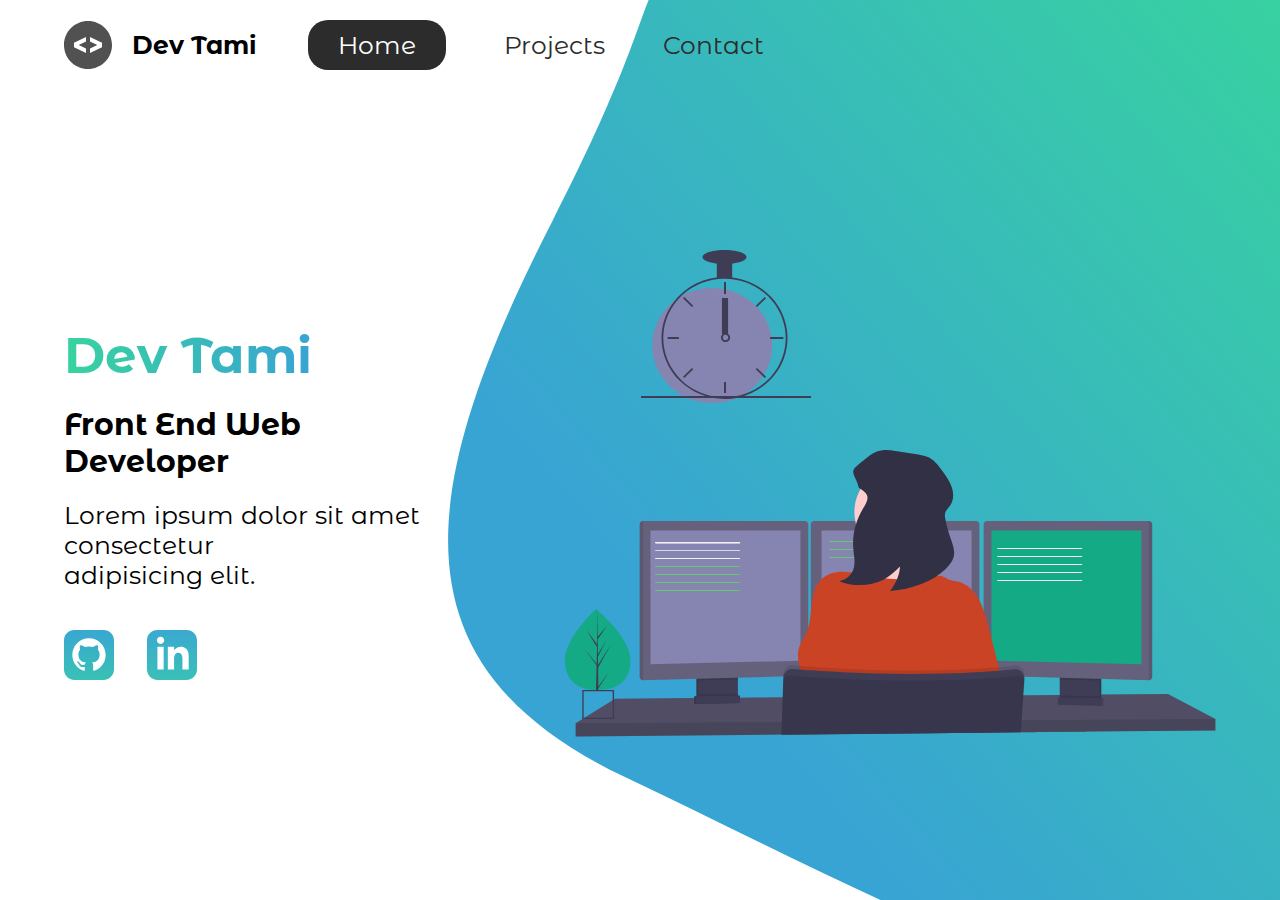
==== commit d72065d5: "Media Query" ====
--- a/index.html
+++ b/index.html
@@ -4,6 +4,7 @@
     <meta charset="UTF-8">
     <meta http-equiv="X-UA-Compatible" content="IE=edge">
     <meta name="viewport" content="width=device-width, initial-scale=1.0">
+    <link href="https://fonts.googleapis.com/css2?family=Montserrat+Alternates&display=swap" rel="stylesheet">
     <link rel="stylesheet" href="./styles/base.css">
     <title>Sass</title>
 </head>
@@ -57,9 +58,9 @@
                 <path id="Vector 20" d="M301.886 292H265.373C265.324 292 265.278 291.947 265.243 291.854C265.209 291.76 265.19 291.633 265.19 291.5C265.19 291.367 265.209 291.24 265.243 291.146C265.278 291.053 265.324 291 265.373 291H301.886C301.936 291 301.982 291.053 302.017 291.146C302.05 291.24 302.07 291.367 302.07 291.5C302.07 291.633 302.05 291.76 302.017 291.854C301.982 291.947 301.936 292 301.886 292Z" fill="#65CB69"/>
                 <path id="Vector 21" d="M301.886 300H265.373C265.324 300 265.278 299.947 265.243 299.854C265.209 299.76 265.19 299.633 265.19 299.5C265.19 299.367 265.209 299.24 265.243 299.146C265.278 299.053 265.324 299 265.373 299H301.886C301.936 299 301.982 299.053 302.017 299.146C302.05 299.24 302.07 299.367 302.07 299.5C302.07 299.633 302.05 299.76 302.017 299.854C301.982 299.947 301.936 300 301.886 300Z" fill="#65CB69"/>
                 <path id="Vector 22" d="M301.886 308H265.373C265.324 308 265.278 307.947 265.243 307.854C265.209 307.76 265.19 307.633 265.19 307.5C265.19 307.367 265.209 307.24 265.243 307.146C265.278 307.053 265.324 307 265.373 307H301.886C301.936 307 301.982 307.053 302.017 307.146C302.05 307.24 302.07 307.367 302.07 307.5C302.07 307.633 302.05 307.76 302.017 307.854C301.982 307.947 301.936 308 301.886 308Z" fill="#65CB69"/>
-                <path id="Vector 23" d="M333.774 307.12C357.731 307.12 377.153 286.924 377.153 262.012C377.153 237.099 357.731 216.903 333.774 216.903C309.818 216.903 290.396 237.099 290.396 262.012C290.396 286.924 309.818 307.12 333.774 307.12Z" fill="#FFCDCD"/>
-                <path id="Vector 24" d="M377.161 331.445C377.161 331.445 293.075 341.991 301.104 331.445C304.01 327.631 304.813 316.33 304.652 303.456C304.602 299.545 304.467 295.494 304.272 291.46C303.343 272.127 301.104 253.233 301.104 253.233C301.104 253.233 374.625 217.202 366.175 245.763C362.794 257.301 363.901 273.506 366.471 288.718C367.223 293.156 368.093 297.506 369.006 301.636C371.233 311.711 373.955 321.66 377.161 331.445Z" fill="#FFCDCD"/>
-                <path id="Vector 25" d="M349.721 327.868C359.448 325.997 369.749 322.596 378.901 326.515C381.31 327.543 383.525 329.046 385.991 329.907C388.459 330.768 391.164 330.979 393.733 331.586C402.759 333.712 410.076 340.857 414.775 349.161C419.473 357.466 421.908 366.86 424.29 376.158L430.122 398.857C435.193 418.586 440.263 438.482 441.438 458.879C370.845 463.08 300.092 463.5 229.457 460.135C234.055 451.049 238.753 441.408 238.365 431.135C237.976 420.862 232.289 410.73 234.342 400.606C235.652 394.156 239.894 388.839 242.489 382.837C249.883 365.683 244.128 342.597 257.125 329.538C262.974 323.668 271.492 321.444 279.63 321.726C290.008 322.086 300.63 325.452 310.897 327.095C324.047 329.169 336.47 330.399 349.721 327.868Z" fill="#CA4325"/>
+                <path id="head" d="M333.774 307.12C357.731 307.12 377.153 286.924 377.153 262.012C377.153 237.099 357.731 216.903 333.774 216.903C309.818 216.903 290.396 237.099 290.396 262.012C290.396 286.924 309.818 307.12 333.774 307.12Z" fill="#FFCDCD"/>
+                <path id="head" d="M377.161 331.445C377.161 331.445 293.075 341.991 301.104 331.445C304.01 327.631 304.813 316.33 304.652 303.456C304.602 299.545 304.467 295.494 304.272 291.46C303.343 272.127 301.104 253.233 301.104 253.233C301.104 253.233 374.625 217.202 366.175 245.763C362.794 257.301 363.901 273.506 366.471 288.718C367.223 293.156 368.093 297.506 369.006 301.636C371.233 311.711 373.955 321.66 377.161 331.445Z" fill="#FFCDCD"/>
+                <path id="head" d="M349.721 327.868C359.448 325.997 369.749 322.596 378.901 326.515C381.31 327.543 383.525 329.046 385.991 329.907C388.459 330.768 391.164 330.979 393.733 331.586C402.759 333.712 410.076 340.857 414.775 349.161C419.473 357.466 421.908 366.86 424.29 376.158L430.122 398.857C435.193 418.586 440.263 438.482 441.438 458.879C370.845 463.08 300.092 463.5 229.457 460.135C234.055 451.049 238.753 441.408 238.365 431.135C237.976 420.862 232.289 410.73 234.342 400.606C235.652 394.156 239.894 388.839 242.489 382.837C249.883 365.683 244.128 342.597 257.125 329.538C262.974 323.668 271.492 321.444 279.63 321.726C290.008 322.086 300.63 325.452 310.897 327.095C324.047 329.169 336.47 330.399 349.721 327.868Z" fill="#CA4325"/>
                 <path id="Vector 26" opacity="0.1" d="M460.342 425.564L460.258 426.82V426.908L460.114 428.929L458.99 445.196L457.629 464.793L457.241 470.312L456.396 482.123V482.272L365.972 483.151L217.584 484.821V485.559H217.466V484.821V484.575L217.846 471.955L218.573 447.296L219.198 426.39L219.258 424.307C219.295 423.05 219.577 421.814 220.089 420.674C220.601 419.535 221.33 418.516 222.234 417.679C223.137 416.843 224.194 416.207 225.342 415.81C226.49 415.413 227.703 415.263 228.908 415.37C232.897 415.721 238.078 416.152 244.272 416.609L246.807 416.802C282.58 419.386 348.69 422.725 415.4 418.56C416.804 418.481 418.214 418.393 419.626 418.287C429.97 417.611 440.306 416.741 450.539 415.651C451.833 415.51 453.141 415.666 454.37 416.107C455.6 416.548 456.721 417.265 457.656 418.206C458.591 419.147 459.315 420.289 459.779 421.553C460.243 422.816 460.436 424.171 460.342 425.52V425.564Z" fill="black"/>
                 <path id="Vector 27" d="M217.559 485.559V484.821L365.972 483.142L456.396 482.263H456.649V482.114L457.494 470.303L457.858 465.03L459.244 445.161L460.334 429.43V429.044C460.384 428.319 460.353 427.59 460.24 426.873C460.245 426.844 460.245 426.814 460.24 426.785C460.009 425.302 459.428 423.901 458.551 422.708C457.62 421.467 456.401 420.493 455.009 419.878C453.615 419.263 452.095 419.027 450.59 419.192C440.356 420.282 430.02 421.152 419.676 421.829C418.266 421.934 416.854 422.022 415.452 422.101C348.741 426.223 282.63 422.883 246.857 420.344L244.323 420.15C238.128 419.693 232.947 419.272 228.959 418.911C226.765 418.719 224.58 419.378 222.826 420.763C221.071 422.147 219.872 424.158 219.46 426.407C219.374 426.883 219.324 427.365 219.308 427.849L218.733 447.323L217.947 471.99L217.575 484.61V484.856V485.594L217.559 485.559Z" fill="#3F3D56"/>
                 <path id="Vector 28" opacity="0.1" d="M460.596 431.724L459.556 445.196L458.01 465.276L457.621 470.303L456.776 481.56L456.725 482.123V482.272L456.598 483.573L456.692 482.272H456.447L366.023 483.151L217.584 484.821V484.575L217.999 471.955L218.844 447.296L219.384 430.907C219.41 429.974 219.661 429.064 220.113 428.258C220.565 427.452 221.203 426.777 221.97 426.293C222.927 425.683 224.046 425.406 225.165 425.502C226.939 425.652 229.119 425.827 231.663 426.021C235.795 426.337 240.892 426.706 246.823 427.093C257.81 427.813 271.594 428.587 287.387 429.219C331.332 430.977 390.657 431.566 447.007 426.434C449.542 426.205 452.162 425.95 454.723 425.695C455.736 425.59 456.757 425.792 457.663 426.275C457.92 426.408 458.164 426.567 458.39 426.75C459.126 427.304 459.709 428.05 460.081 428.912C460.167 429.083 460.237 429.263 460.292 429.448C460.546 430.176 460.649 430.952 460.596 431.724Z" fill="black"/>
@@ -84,7 +85,7 @@
                 <path id="Vector 47" d="M517.792 314.879H433.621C433.509 314.879 433.402 314.833 433.323 314.75C433.243 314.668 433.199 314.556 433.199 314.439C433.199 314.323 433.243 314.211 433.323 314.129C433.402 314.046 433.509 314 433.621 314H517.792C517.903 314 518.011 314.046 518.091 314.129C518.17 314.211 518.214 314.323 518.214 314.439C518.214 314.556 518.17 314.668 518.091 314.75C518.011 314.833 517.903 314.879 517.792 314.879Z" fill="#F2F2F2"/>
                 <path id="Vector 48" d="M517.792 322.879H433.621C433.509 322.879 433.402 322.833 433.323 322.75C433.243 322.668 433.199 322.556 433.199 322.439C433.199 322.323 433.243 322.211 433.323 322.129C433.402 322.046 433.509 322 433.621 322H517.792C517.903 322 518.011 322.046 518.091 322.129C518.17 322.211 518.214 322.323 518.214 322.439C518.214 322.556 518.17 322.668 518.091 322.75C518.011 322.833 517.903 322.879 517.792 322.879Z" fill="#F2F2F2"/>
                 <path id="Vector 49" d="M517.792 330.879H433.621C433.509 330.879 433.402 330.833 433.323 330.75C433.243 330.668 433.199 330.556 433.199 330.439C433.199 330.323 433.243 330.211 433.323 330.129C433.402 330.046 433.509 330 433.621 330H517.792C517.903 330 518.011 330.046 518.091 330.129C518.17 330.211 518.214 330.323 518.214 330.439C518.214 330.556 518.17 330.668 518.091 330.75C518.011 330.833 517.903 330.879 517.792 330.879Z" fill="#F2F2F2"/>
-                <path id="Vector 50" d="M303.521 247.54C303.583 251.376 301.112 254.992 299.016 258.538C291.382 271.452 288.076 285.475 289.364 299.476C289.92 305.503 291.331 311.531 289.92 317.504C288.509 323.476 283.492 329.433 275.434 331.148C288.799 336.874 306.892 336.271 319.471 329.69C326.173 326.183 331.167 321.29 336.054 316.479C335.474 325.121 331.992 333.534 325.907 341C336.906 340.3 347.58 337.947 357.234 334.094C366.889 330.241 375.31 324.973 381.951 318.632C385.237 315.449 388.097 311.953 389.362 308.095C391.718 300.972 388.432 293.569 385.924 286.451C383.828 280.5 382.256 274.461 381.22 268.368C380.892 266.417 380.624 264.412 381.295 262.505C382.059 260.275 384.094 258.39 385.596 256.357C389.865 250.581 389.964 243.589 387.776 237.244C385.588 230.899 381.304 225.047 377.056 219.266C373.656 214.63 369.966 209.78 363.745 207.057C359.857 205.358 355.358 204.652 350.875 203.967L331.533 200.991C327.301 200.339 322.948 199.687 318.671 200.164C311.451 200.975 306.365 204.723 301.898 208.569C298.398 211.561 289.844 217.178 289.242 221.096C288.693 224.707 293.129 230.756 293.884 234.565C294.876 239.496 295.577 237.852 299.45 240.877C301.898 242.751 303.476 244.916 303.521 247.54Z" fill="#313045"/>
+                <path id="head" d="M303.521 247.54C303.583 251.376 301.112 254.992 299.016 258.538C291.382 271.452 288.076 285.475 289.364 299.476C289.92 305.503 291.331 311.531 289.92 317.504C288.509 323.476 283.492 329.433 275.434 331.148C288.799 336.874 306.892 336.271 319.471 329.69C326.173 326.183 331.167 321.29 336.054 316.479C335.474 325.121 331.992 333.534 325.907 341C336.906 340.3 347.58 337.947 357.234 334.094C366.889 330.241 375.31 324.973 381.951 318.632C385.237 315.449 388.097 311.953 389.362 308.095C391.718 300.972 388.432 293.569 385.924 286.451C383.828 280.5 382.256 274.461 381.22 268.368C380.892 266.417 380.624 264.412 381.295 262.505C382.059 260.275 384.094 258.39 385.596 256.357C389.865 250.581 389.964 243.589 387.776 237.244C385.588 230.899 381.304 225.047 377.056 219.266C373.656 214.63 369.966 209.78 363.745 207.057C359.857 205.358 355.358 204.652 350.875 203.967L331.533 200.991C327.301 200.339 322.948 199.687 318.671 200.164C311.451 200.975 306.365 204.723 301.898 208.569C298.398 211.561 289.844 217.178 289.242 221.096C288.693 224.707 293.129 230.756 293.884 234.565C294.876 239.496 295.577 237.852 299.45 240.877C301.898 242.751 303.476 244.916 303.521 247.54Z" fill="#313045"/>
                 <g id="clock">
                 <path id="Vector 19_2" d="M148.199 153C181.298 153 208.129 127.257 208.129 95.5C208.129 63.744 181.298 38 148.199 38C115.1 38 88.2689 63.744 88.2689 95.5C88.2689 127.257 115.1 153 148.199 153Z" fill="#8684B0"/>
                 <path id="Vector 20_2" d="M168.593 27.4967C163.214 26.8344 157.77 26.8344 152.391 27.4967C140.409 29.02 129.129 33.8395 119.891 41.3834C110.652 48.9272 103.843 58.8788 100.27 70.0573C98.6456 75.1512 97.7256 80.4321 97.534 85.7602C97.5074 86.501 97.489 87.2506 97.489 88.0001C97.5053 104.173 104.149 119.679 115.961 131.115C127.773 142.551 143.788 148.983 160.492 149C161.833 149 163.174 148.956 164.497 148.877C167.603 148.689 170.69 148.275 173.732 147.64C188.258 144.616 201.213 136.719 210.309 125.343C219.405 113.968 224.056 99.846 223.442 85.4724C222.827 71.0983 216.986 57.3976 206.949 46.7893C196.913 36.181 183.327 29.3478 168.593 27.4967ZM180.212 144.103H180.203C175.129 145.779 169.848 146.796 164.497 147.126C163.174 147.213 161.833 147.257 160.492 147.257C144.266 147.238 128.71 140.988 117.237 129.88C105.763 118.771 99.3084 103.71 99.2889 88.0001C99.2889 87.2506 99.3074 86.501 99.334 85.7602C99.9528 70.4502 106.664 55.965 118.064 45.3372C129.463 34.7096 144.667 28.7632 160.492 28.7428C174.992 28.7436 189.02 33.7284 200.079 42.809C211.137 51.8896 218.507 64.4763 220.874 78.327C223.241 92.177 220.454 106.392 213.008 118.437C205.561 130.483 193.939 139.578 180.212 144.103Z" fill="#3F3D56"/>
@@ -99,10 +100,10 @@
                 <path id="Vector 29_2" d="M164.283 83.8999C163.485 83.3159 162.515 83 161.517 83C160.52 83 159.549 83.3159 158.752 83.8999C158.205 84.3049 157.755 84.8207 157.433 85.4121C157.025 86.1727 156.848 87.0322 156.924 87.8886C157 88.7443 157.325 89.5611 157.862 90.2423C158.398 90.9236 159.123 91.441 159.951 91.733C160.778 92.024 161.675 92.079 162.533 91.889C163.393 91.7 164.176 91.275 164.796 90.663C165.415 90.0522 165.841 89.2811 166.025 88.4404C166.209 87.6004 166.142 86.726 165.834 85.9219C165.525 85.1171 164.988 84.4157 164.284 83.8999H164.283ZM161.517 90.1996C160.784 90.1974 160.083 89.9122 159.564 89.4068C159.045 88.9008 158.754 88.215 158.752 87.5001C158.755 86.9535 158.925 86.4213 159.241 85.9698C159.51 85.588 159.877 85.2804 160.304 85.0775C160.732 84.8738 161.205 84.7818 161.681 84.8102C162.154 84.8379 162.614 84.9846 163.014 85.2369C163.412 85.4885 163.739 85.8366 163.96 86.2476C164.18 86.6586 164.29 87.1183 164.276 87.5817C164.262 88.0458 164.125 88.498 163.88 88.8955C163.633 89.293 163.288 89.6217 162.874 89.85C162.459 90.0784 161.992 90.1989 161.517 90.1996Z" fill="#3F3D56"/>
                 <path id="Vector 30_2" d="M168.176 12H152.809V28H168.176V12Z" fill="#3F3D56"/>
                 <path id="Vector 31_2" d="M160.492 14C172.657 14 182.518 10.866 182.518 7C182.518 3.134 172.657 0 160.492 0C148.328 0 138.467 3.134 138.467 7C138.467 10.866 148.328 14 160.492 14Z" fill="#3F3D56"/>
-                <path id="clock arrow" d="M164.078 48H157.931V84H164.078V48Z" fill="#3F3D56"/>
+                <path id="clock-arrow" d="M164.078 48H157.931V84H164.078V48Z" fill="#3F3D56"/>
                 <path id="Vector 32_2" d="M247.058 146H77V148H247.058V146Z" fill="#3F3D56"/>
                 </g>
-                <g id="plant left">
+                <g id="plant-left">
                 <path id="Vector 33_2" d="M66.4214 408.941C67.1416 431.304 52.7235 439.499 34.6297 439.978C34.2097 439.989 33.7907 439.996 33.3748 439.998C32.5358 440.005 31.7049 439.992 30.8813 439.961C14.5178 439.345 1.56458 431.473 0.894492 410.676C0.200942 389.153 29.6776 361.189 31.8893 359.12L31.8934 359.118C31.9774 359.039 32.0205 359 32.0205 359C32.0205 359 65.7002 386.581 66.4214 408.941Z" fill="#15AA86"/>
                 <path id="Vector 34_2" d="M34.3716 436.589L45.5637 421.098L34.3941 438.256L34.4177 439.998C33.6012 440.005 32.7919 439.992 31.9898 439.961L32.545 417.554L32.5307 417.381L32.5501 417.348L32.6034 415.23L20.3469 398.667L32.5901 413.646L32.6331 414.093L33.0521 397.164L22.4655 379.992L33.0818 394.19L32.9712 359.117V359L32.9753 359.115L33.6781 386.757L43.3263 375.529L33.7098 389.138L33.9198 404.281L42.7987 389.502L33.9526 406.508L34.0704 414.927L46.9825 394.341L34.1093 417.865L34.3716 436.589Z" fill="#3F3D56"/>
                 </g>
--- a/styles/base.css
+++ b/styles/base.css
@@ -8,6 +8,10 @@
 html {
   font-size: 62.5%;
   scroll-behavior: smooth;
+}
+
+body {
+  font-family: 'Montserrat Alternates', sans-serif;
 }
 
 h1 {
@@ -135,9 +139,8 @@
 .intro h2 {
   font-size: 5rem;
   padding-top: 2rem;
-  background: -webkit-gradient(linear, left top, right top, from(#38D39F), to(#38A4D3));
-  background: linear-gradient(left, #38D39F, #38A4D3);
-  background-clip: text;
+  background: -webkit-linear-gradient(left, #38D39F, #38A4D3);
+  -webkit-background-clip: text;
   -webkit-text-fill-color: transparent;
   display: inline-block;
 }
@@ -180,4 +183,176 @@
   padding: 1rem 3rem;
   border-radius: 2rem;
 }
+
+/*ANIMATIONS*/
+#plant-left {
+  -webkit-animation: plant 1.5s ease infinite alternate;
+          animation: plant 1.5s ease infinite alternate;
+}
+
+@-webkit-keyframes plant {
+  from {
+    -webkit-transform: translateY(0%);
+            transform: translateY(0%);
+  }
+  to {
+    -webkit-transform: translateY(-10%);
+            transform: translateY(-10%);
+  }
+}
+
+@keyframes plant {
+  from {
+    -webkit-transform: translateY(0%);
+            transform: translateY(0%);
+  }
+  to {
+    -webkit-transform: translateY(-10%);
+            transform: translateY(-10%);
+  }
+}
+
+#head {
+  -webkit-animation: head 1.5s ease infinite alternate;
+          animation: head 1.5s ease infinite alternate;
+  -webkit-transform-origin: bottom;
+          transform-origin: bottom;
+}
+
+@-webkit-keyframes head {
+  from {
+    -webkit-transform: rotateZ(-2deg);
+            transform: rotateZ(-2deg);
+  }
+  to {
+    -webkit-transform: rotateZ(2deg);
+            transform: rotateZ(2deg);
+  }
+}
+
+@keyframes head {
+  from {
+    -webkit-transform: rotateZ(-2deg);
+            transform: rotateZ(-2deg);
+  }
+  to {
+    -webkit-transform: rotateZ(2deg);
+            transform: rotateZ(2deg);
+  }
+}
+
+#clock-arrow {
+  -webkit-animation: clock 3.5s infinite linear;
+          animation: clock 3.5s infinite linear;
+  transform-box: fill-box;
+  -webkit-transform-origin: bottom;
+          transform-origin: bottom;
+}
+
+@-webkit-keyframes clock {
+  from {
+    -webkit-transform: rotateZ(0deg);
+            transform: rotateZ(0deg);
+  }
+  to {
+    -webkit-transform: rotateZ(360deg);
+            transform: rotateZ(360deg);
+  }
+}
+
+@keyframes clock {
+  from {
+    -webkit-transform: rotateZ(0deg);
+            transform: rotateZ(0deg);
+  }
+  to {
+    -webkit-transform: rotateZ(360deg);
+            transform: rotateZ(360deg);
+  }
+}
+
+@media (max-width: 1180px) {
+  html {
+    font-size: 53%;
+  }
+  .splach {
+    display: none;
+  }
+  svg {
+    width: 80%;
+  }
+  .main-head {
+    width: 100%;
+    background: -webkit-gradient(linear, left top, right top, from(#38D39F), to(#38A4D3));
+    background: linear-gradient(left, #38D39F, #38A4D3);
+  }
+  nav {
+    width: 100%;
+  }
+  .logo {
+    margin-left: 5%;
+  }
+}
+
+@media (max-width: 754px) {
+  html {
+    font-size: 45%;
+  }
+  svg {
+    height: 60%;
+  }
+  .main-head {
+    width: 100%;
+  }
+  nav .logo {
+    display: -webkit-box;
+    display: -ms-flexbox;
+    display: flex;
+    -webkit-box-pack: center;
+        -ms-flex-pack: center;
+            justify-content: center;
+    -webkit-box-align: center;
+        -ms-flex-align: center;
+            align-items: center;
+    -webkit-box-orient: vertical;
+    -webkit-box-direction: normal;
+        -ms-flex-direction: column;
+            flex-direction: column;
+    -webkit-box-flex: 1;
+        -ms-flex: 1 1 20rem;
+            flex: 1 1 20rem;
+    margin-top: 2rem;
+  }
+  nav ul {
+    -webkit-box-flex: 1;
+        -ms-flex: 1 1 60rem;
+            flex: 1 1 60rem;
+    margin: 2rem 0rem;
+  }
+  .intro-text {
+    margin-top: 5rem;
+    text-align: center;
+  }
+  .intro-image {
+    text-align: center;
+  }
+  .intro-social {
+    display: -webkit-box;
+    display: -ms-flexbox;
+    display: flex;
+    -webkit-box-pack: center;
+        -ms-flex-pack: center;
+            justify-content: center;
+    -webkit-box-align: center;
+        -ms-flex-align: center;
+            align-items: center;
+    -webkit-box-orient: horizontal;
+    -webkit-box-direction: normal;
+        -ms-flex-direction: row;
+            flex-direction: row;
+  }
+  .intro-social a {
+    margin: 2rem;
+  }
+}
 /*# sourceMappingURL=base.css.map */